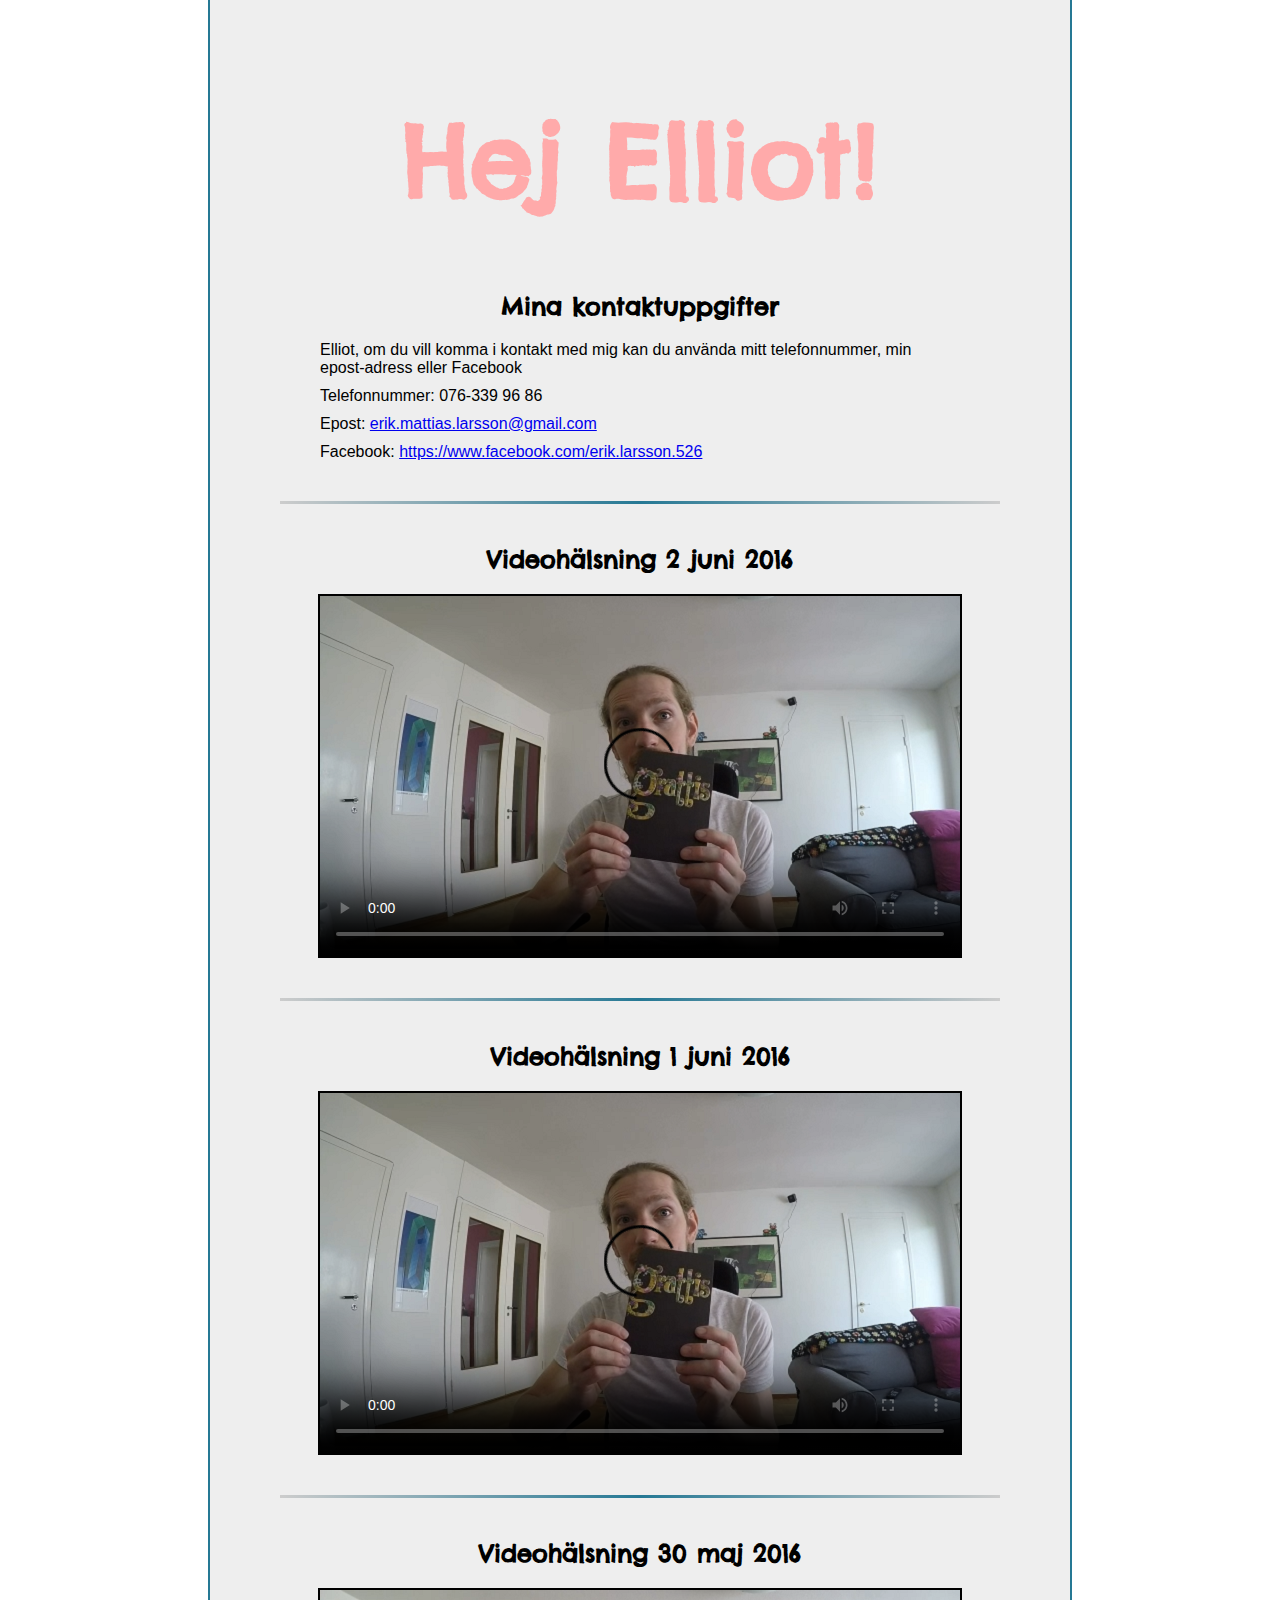
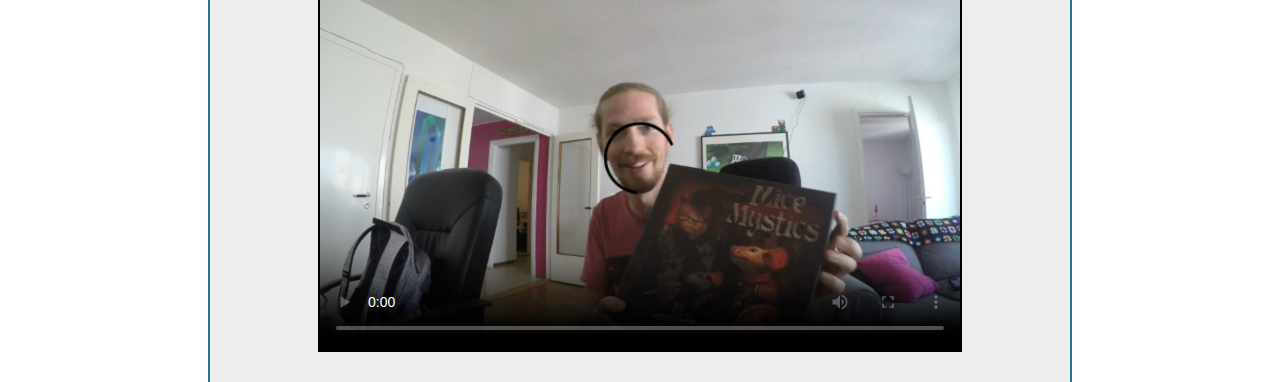
==== elliot/index.html @ 37bf5b06 "Initial commit" ====
<!DOCTYPE html PUBLIC"-//W3C//DTD XHTML 1.0 Strict//EN"
"http://www.w3.org/TR/xhtml1/DTD/xhtml1-strict.dtd">
<html>
<head>
<meta charset="utf-8">
<title>Elliot</title>
<link href="http://fonts.googleapis.com/css?family=Chelsea+Market" rel="stylesheet" type="text/css">
<link rel="stylesheet" type="text/css" href="../kids.css">
<style>
h1 {
    color: #faa;
}
hr {
    background: #257894;
    background-image: linear-gradient(to right, #ccc, #257894, #ccc);
}
.container {
    border-left: 2px solid #257894;
    border-right: 2px solid #257894;
}
@media (max-width: 930px) {
    .container {
        border-left: 0px;
        border-right: 0px;
    }
}
</style>
</head>
<body>
<div class="container">
    <h1>Hej Elliot!</h1>
    <h2>Mina kontaktuppgifter</h2>
    <p>Elliot, om du vill komma i kontakt med mig kan du använda mitt telefonnummer, min epost-adress eller Facebook</p>
    <p>Telefonnummer: 076-339 96 86</p>
    <p>Epost: <a href="mailto: erik.mattias.larsson@gmail.com">erik.mattias.larsson@gmail.com</a></p>
    <p>Facebook: <a href="https://www.facebook.com/erik.larsson.526">https://www.facebook.com/erik.larsson.526</a></p>
    <hr>
    <h2>Videohälsning 2 juni 2016</h2>
    <video class="video" poster="thumb_2.png" controls autoplay>
      <source src="../barn/2016-06-02_forberedelse_klatterresa.mp4" type="video/mp4">
      Elliot, du behöver använda en webläsare som stödjer video!
    </video>
    <hr>
    <h2>Videohälsning 1 juni 2016</h2>
    <video class="video" poster="thumb_2.png" controls>
      <source src="2016-06-01-elliot-kort.mp4" type="video/mp4">
      Elliot, du behöver använda en webläsare som stödjer video!
    </video>
    <hr>
    <h2>Videohälsning 30 maj 2016</h2>
    <video class="video" poster="thumb_1.png" controls>
      <source src="2016-05-30_elliot_fodelsedag.mp4" type="video/mp4">
      Elliot, du behöver använda en webläsare som stödjer video!
</video>
</div>
</body>
</html>
---- kids.css ----
body {
    background-color: #FFFFFF;
    margin: 0px;
    padding: 0px;
}
hr {
    width: 90%;
    padding: 0px;
    margin: 40px;
    border: 0;
    height: 3px;
}
p {
    width: 80%;
    margin: 10px auto;
    font-family: 'Arial', cursive;
}
h1 {
    font-family: 'Chelsea Market', cursive;
    color: #DE5757;
    font-size: 100px;
    text-align: center;
}
h2 {
    font-family: 'Chelsea Market', cursive;
    color: #000000;
    text-align: center;
}
.container {
    width: 800px;
    background-color: #EEEEEE;
    padding: 30px;
    margin: 0 auto 0 auto;
}
.video {
    width: 640px;
    height: 360px;
    border: 2px solid black;
    padding: 0px;
    margin: 0 auto;
    background-color: #CCCCCC;
    display: block;
}
@media (max-width: 930px) {
    hr {
        margin: 40px 0px 40px 0px;
    }
    .container {
        width: 100%;
        padding: 20px 30px 20px 30px;
        margin: 0px;
        box-sizing: border-box;
    }
    .video {
        width: 70%;
        height: auto;
    }
}
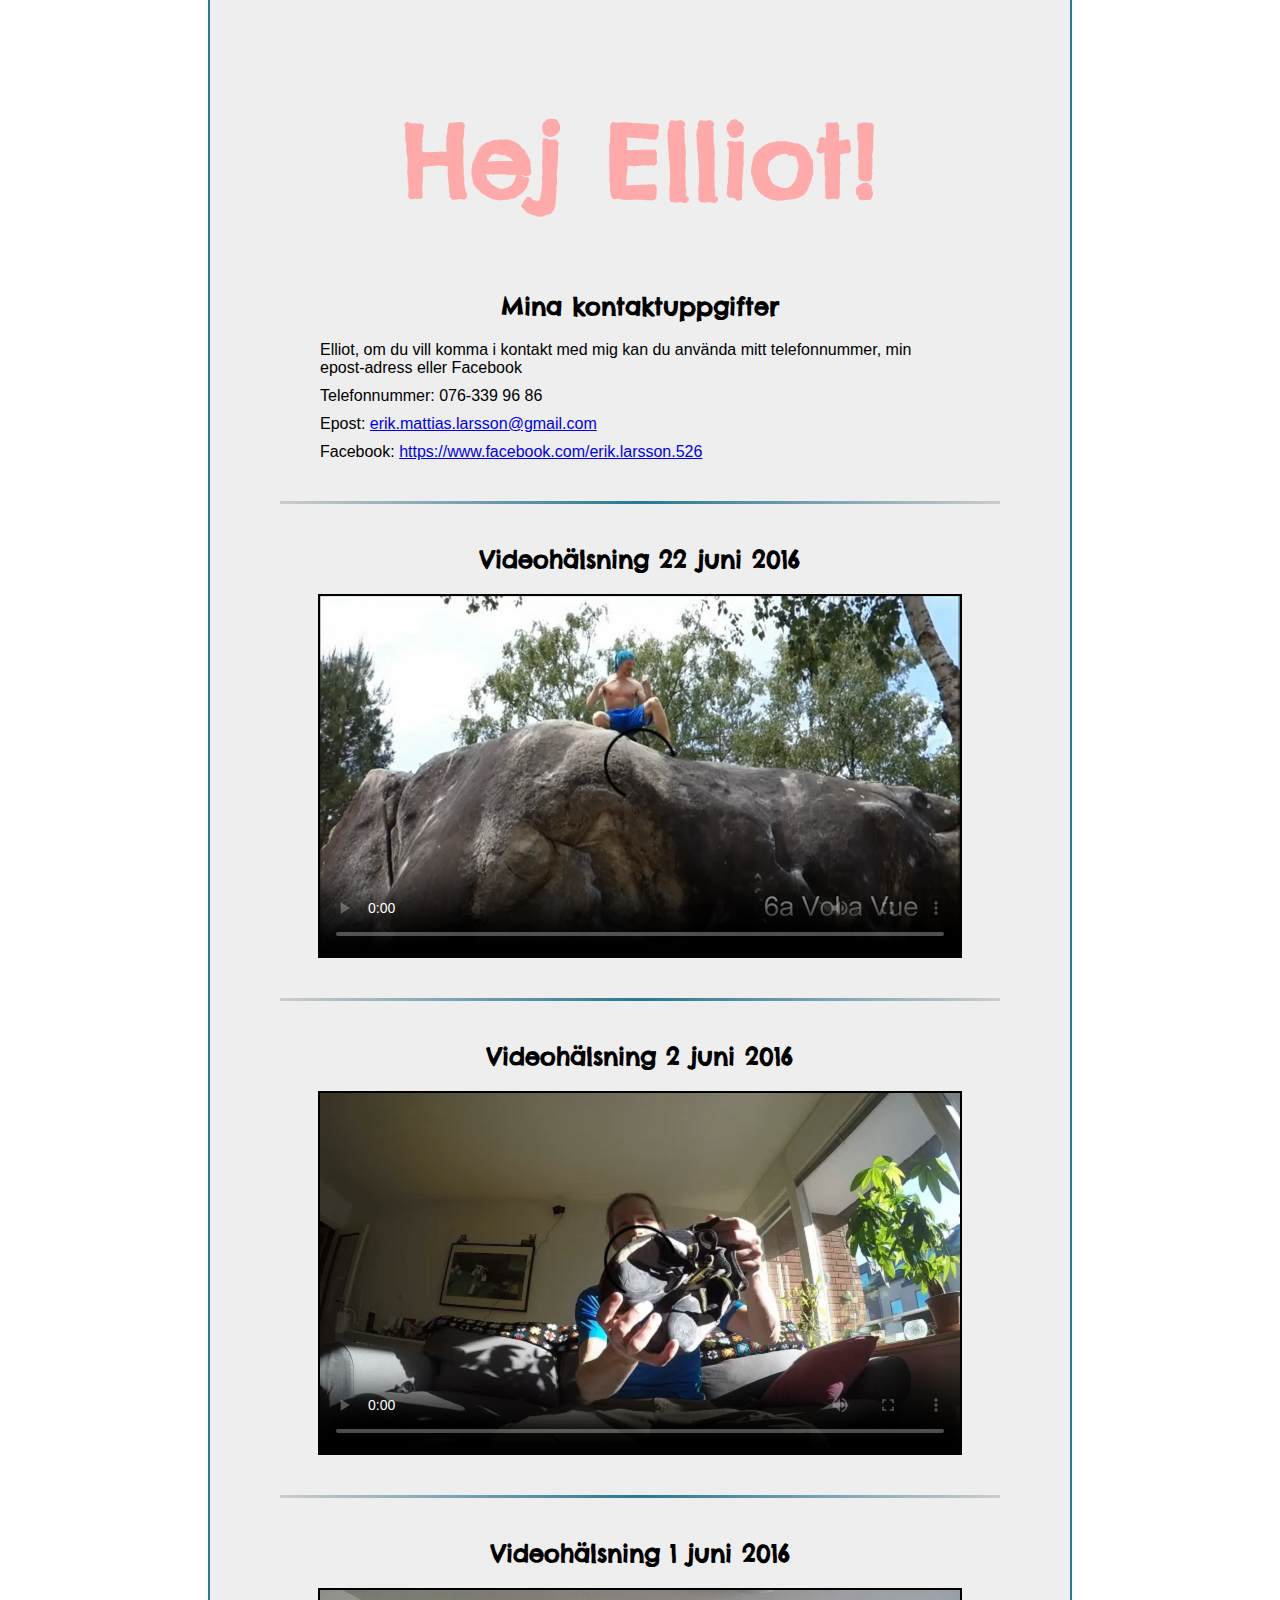
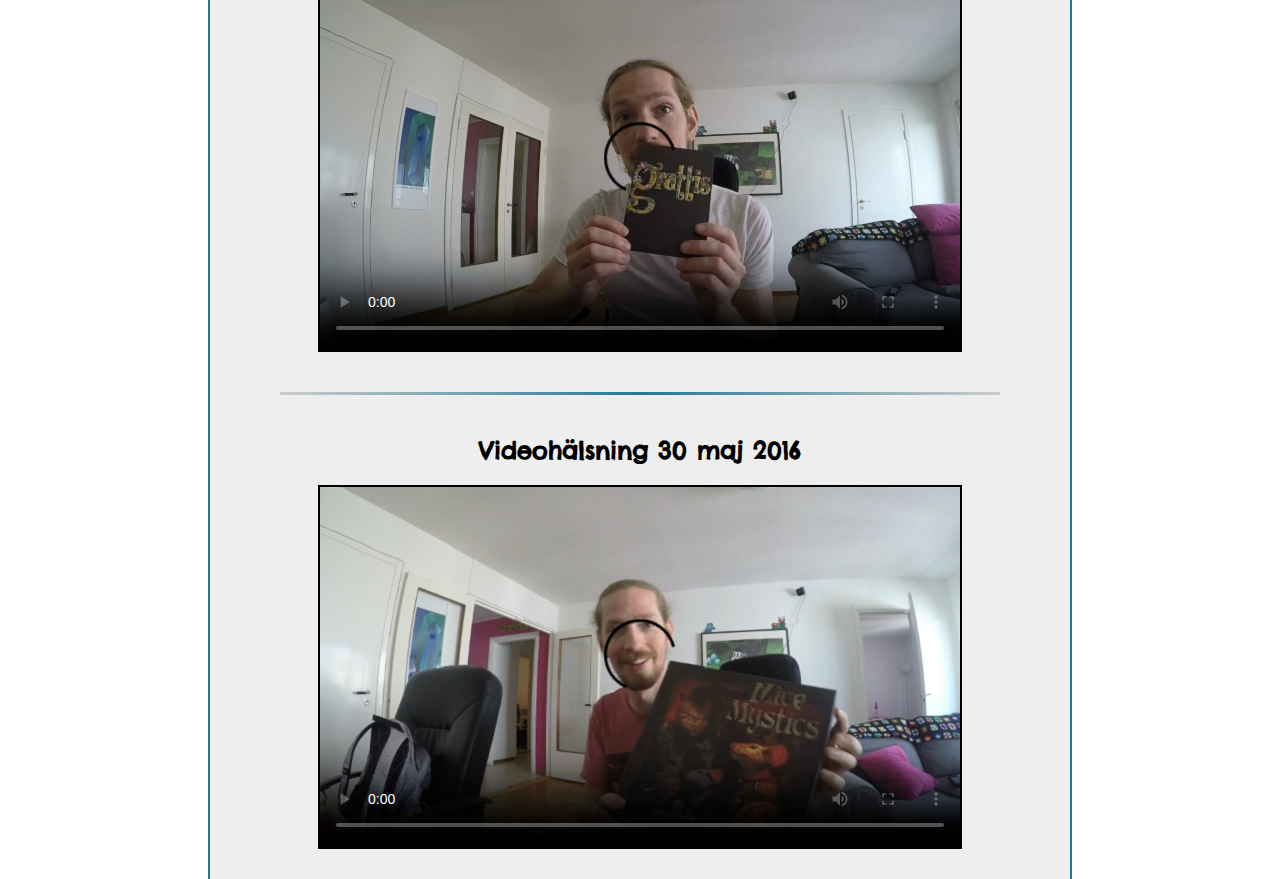
==== commit a40cee6c: "Climbing trip" ====
--- a/elliot/index.html
+++ b/elliot/index.html
@@ -35,8 +35,14 @@
     <p>Epost: <a href="mailto: erik.mattias.larsson@gmail.com">erik.mattias.larsson@gmail.com</a></p>
     <p>Facebook: <a href="https://www.facebook.com/erik.larsson.526">https://www.facebook.com/erik.larsson.526</a></p>
     <hr>
+    <h2>Videohälsning 22 juni 2016</h2>
+    <video class="video" poster="thumb_4.png" controls autoplay>
+      <source src="2016-06-22_elliot_klatterresa.mp4" type="video/mp4">
+      Elliot, du behöver använda en webläsare som stödjer video!
+    </video>
+    <hr>
     <h2>Videohälsning 2 juni 2016</h2>
-    <video class="video" poster="thumb_2.png" controls autoplay>
+    <video class="video" poster="thumb_3.png" controls>
       <source src="../barn/2016-06-02_forberedelse_klatterresa.mp4" type="video/mp4">
       Elliot, du behöver använda en webläsare som stödjer video!
     </video>
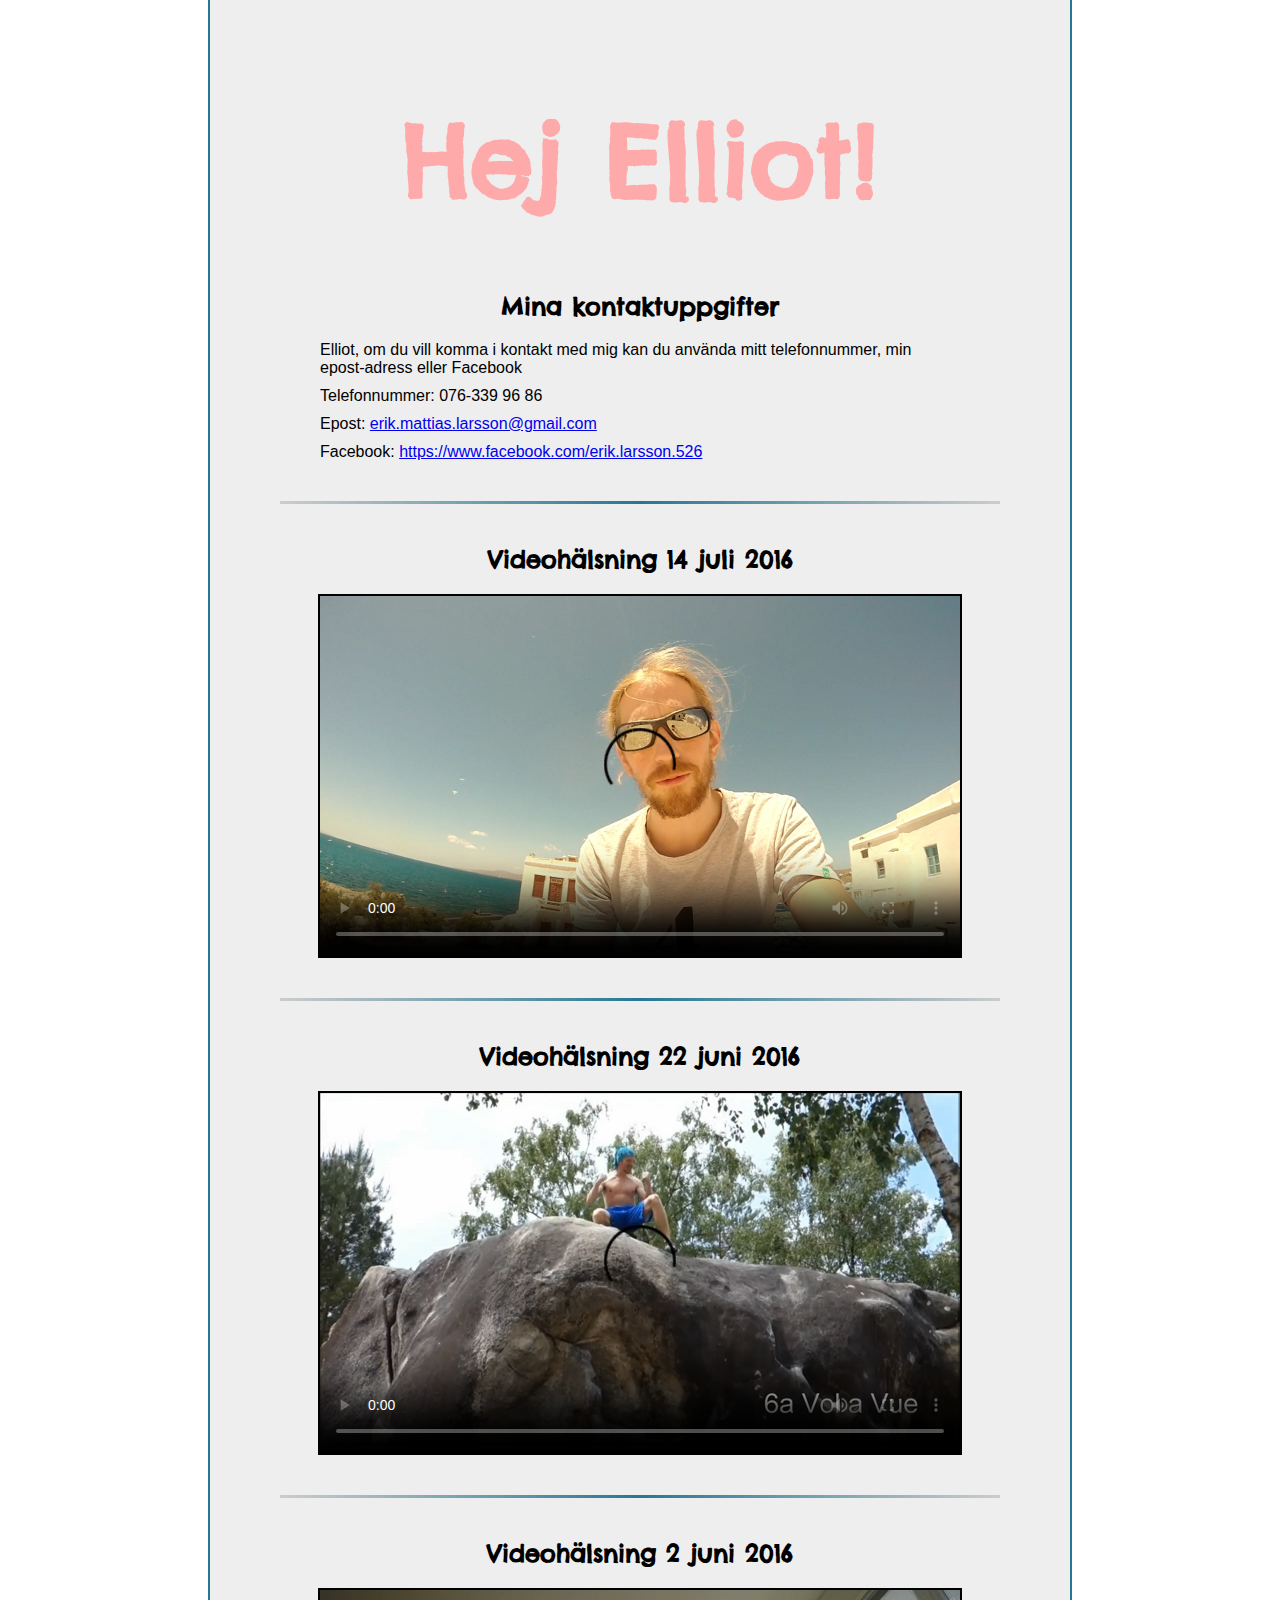
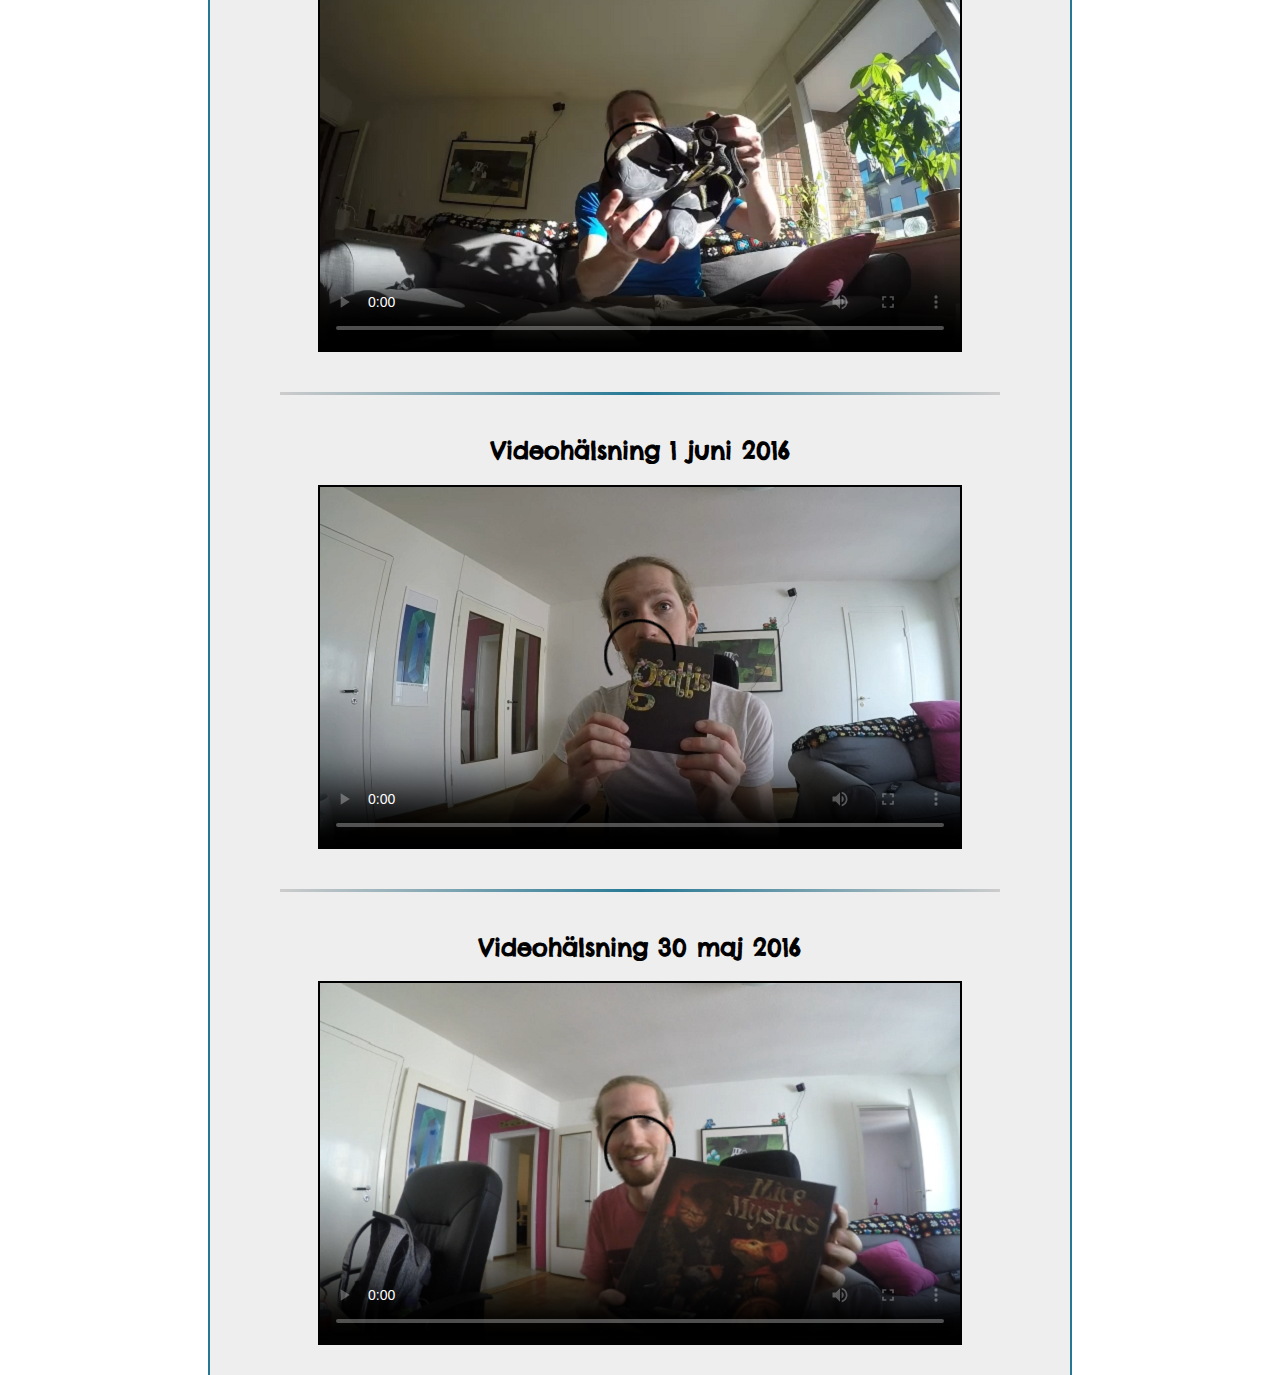
==== commit bdcc7b0f: "Grekland trip" ====
--- a/elliot/index.html
+++ b/elliot/index.html
@@ -35,8 +35,14 @@
     <p>Epost: <a href="mailto: erik.mattias.larsson@gmail.com">erik.mattias.larsson@gmail.com</a></p>
     <p>Facebook: <a href="https://www.facebook.com/erik.larsson.526">https://www.facebook.com/erik.larsson.526</a></p>
     <hr>
+    <h2>Videohälsning 14 juli 2016</h2>
+    <video class="video" poster="thumb_5.png" controls autoplay>
+      <source src="../barn/2016-07-14-grekland_kids.mp4" type="video/mp4">
+      Elliot, du behöver använda en webläsare som stödjer video!
+    </video>
+    <hr>
     <h2>Videohälsning 22 juni 2016</h2>
-    <video class="video" poster="thumb_4.png" controls autoplay>
+    <video class="video" poster="thumb_4.png" controls>
       <source src="2016-06-22_elliot_klatterresa.mp4" type="video/mp4">
       Elliot, du behöver använda en webläsare som stödjer video!
     </video>
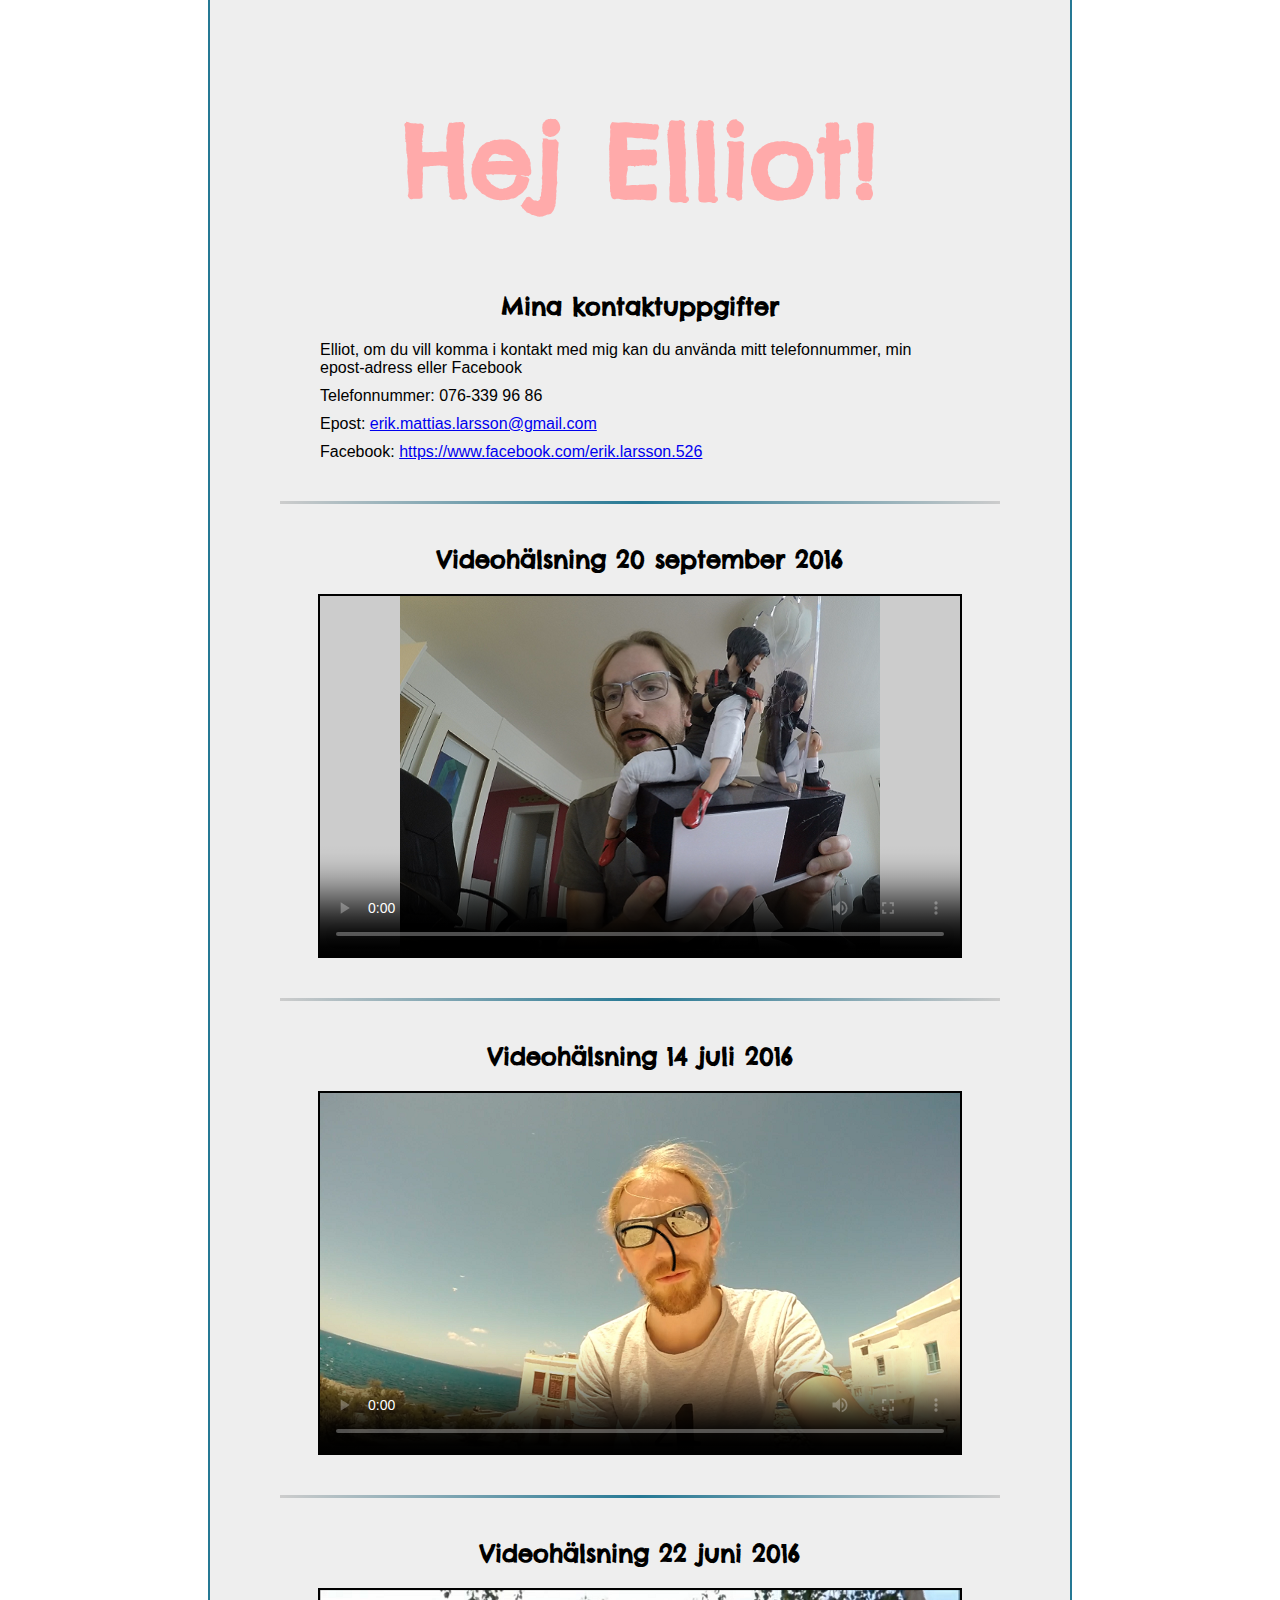
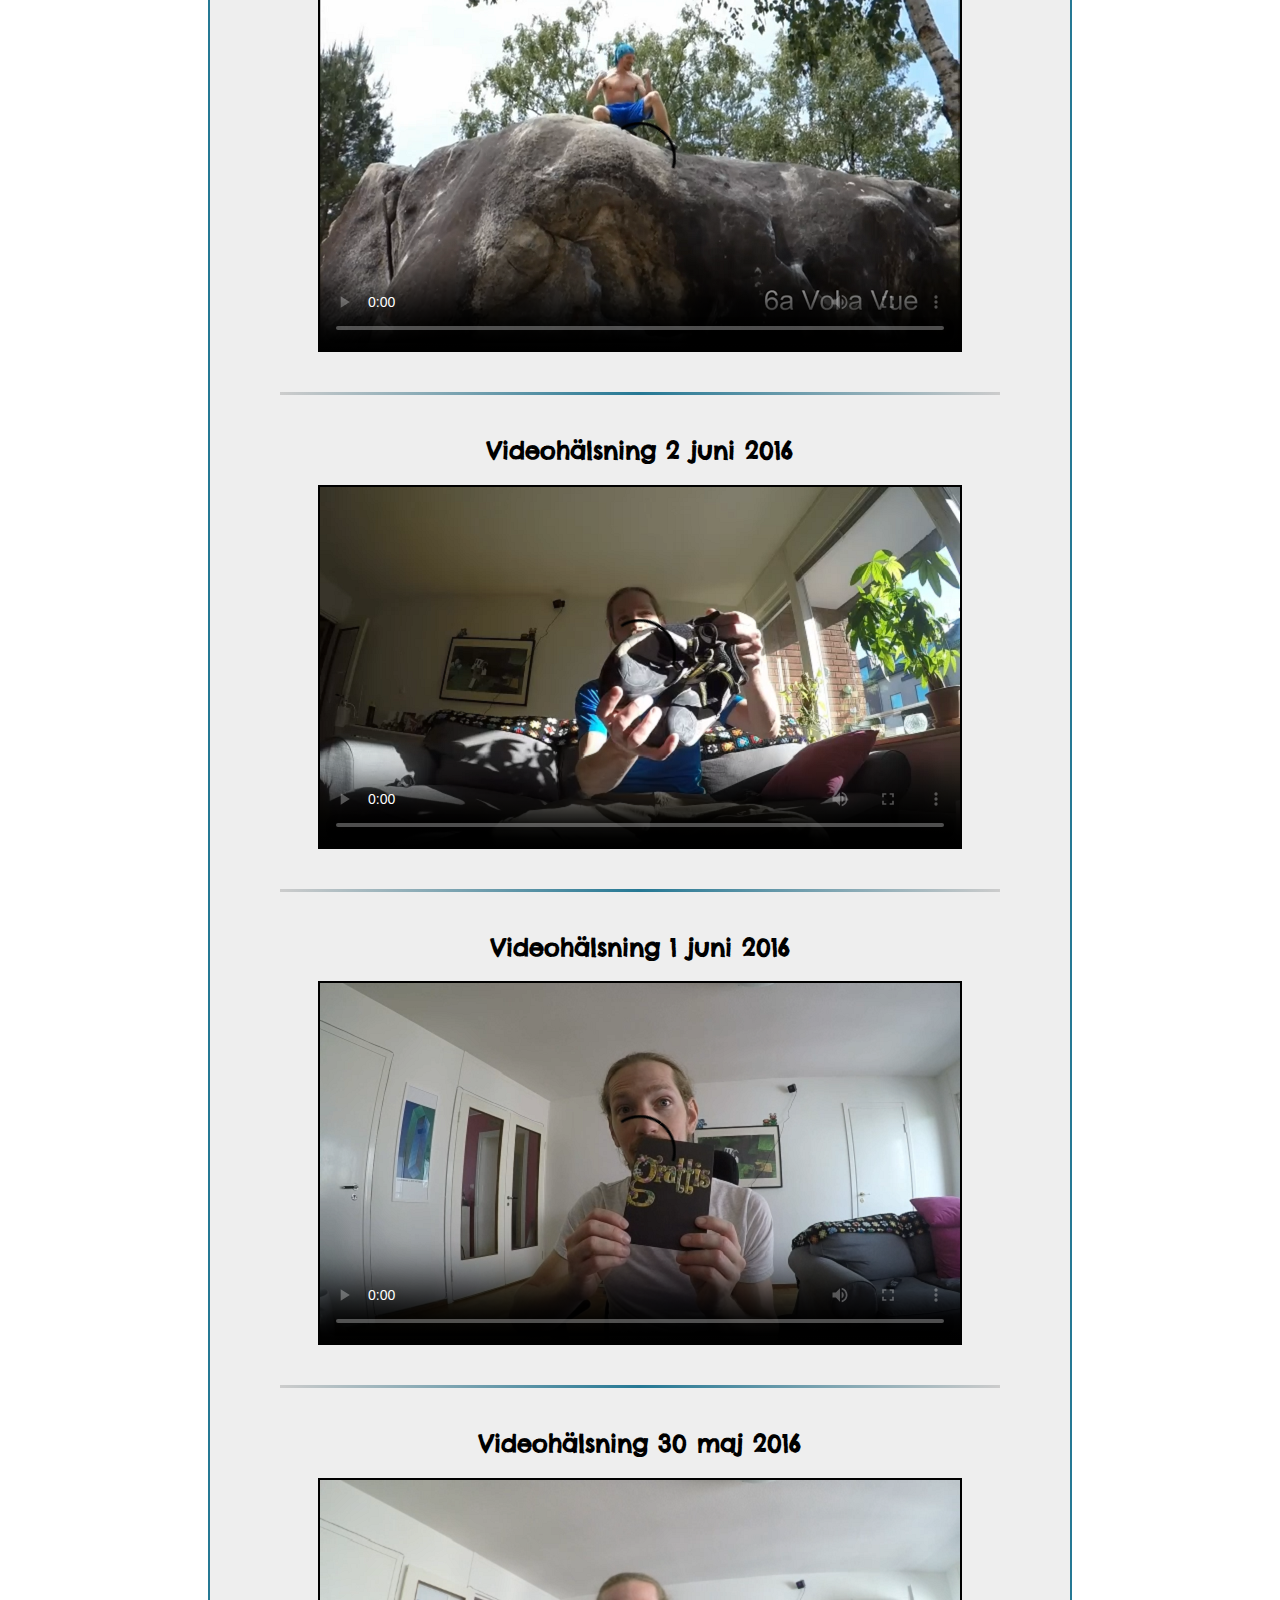
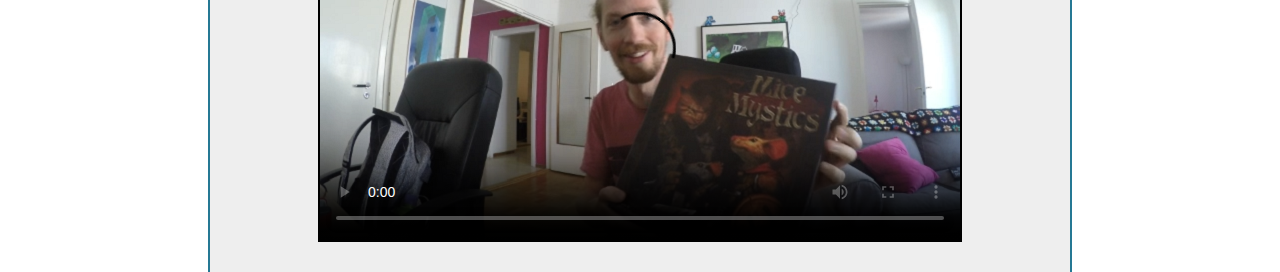
==== commit 7e2341a0: "Mirrors edge" ====
--- a/elliot/index.html
+++ b/elliot/index.html
@@ -35,8 +35,14 @@
     <p>Epost: <a href="mailto: erik.mattias.larsson@gmail.com">erik.mattias.larsson@gmail.com</a></p>
     <p>Facebook: <a href="https://www.facebook.com/erik.larsson.526">https://www.facebook.com/erik.larsson.526</a></p>
     <hr>
+    <h2>Videohälsning 20 september 2016</h2>
+    <video class="video" poster="thumb_6.png" controls autoplay>
+      <source src="../barn/2016-09-20-mirrors_edge.mp4" type="video/mp4">
+      Elliot, du behöver använda en webläsare som stödjer video!
+    </video>
+    <hr>
     <h2>Videohälsning 14 juli 2016</h2>
-    <video class="video" poster="thumb_5.png" controls autoplay>
+    <video class="video" poster="thumb_5.png" controls>
       <source src="../barn/2016-07-14-grekland_kids.mp4" type="video/mp4">
       Elliot, du behöver använda en webläsare som stödjer video!
     </video>
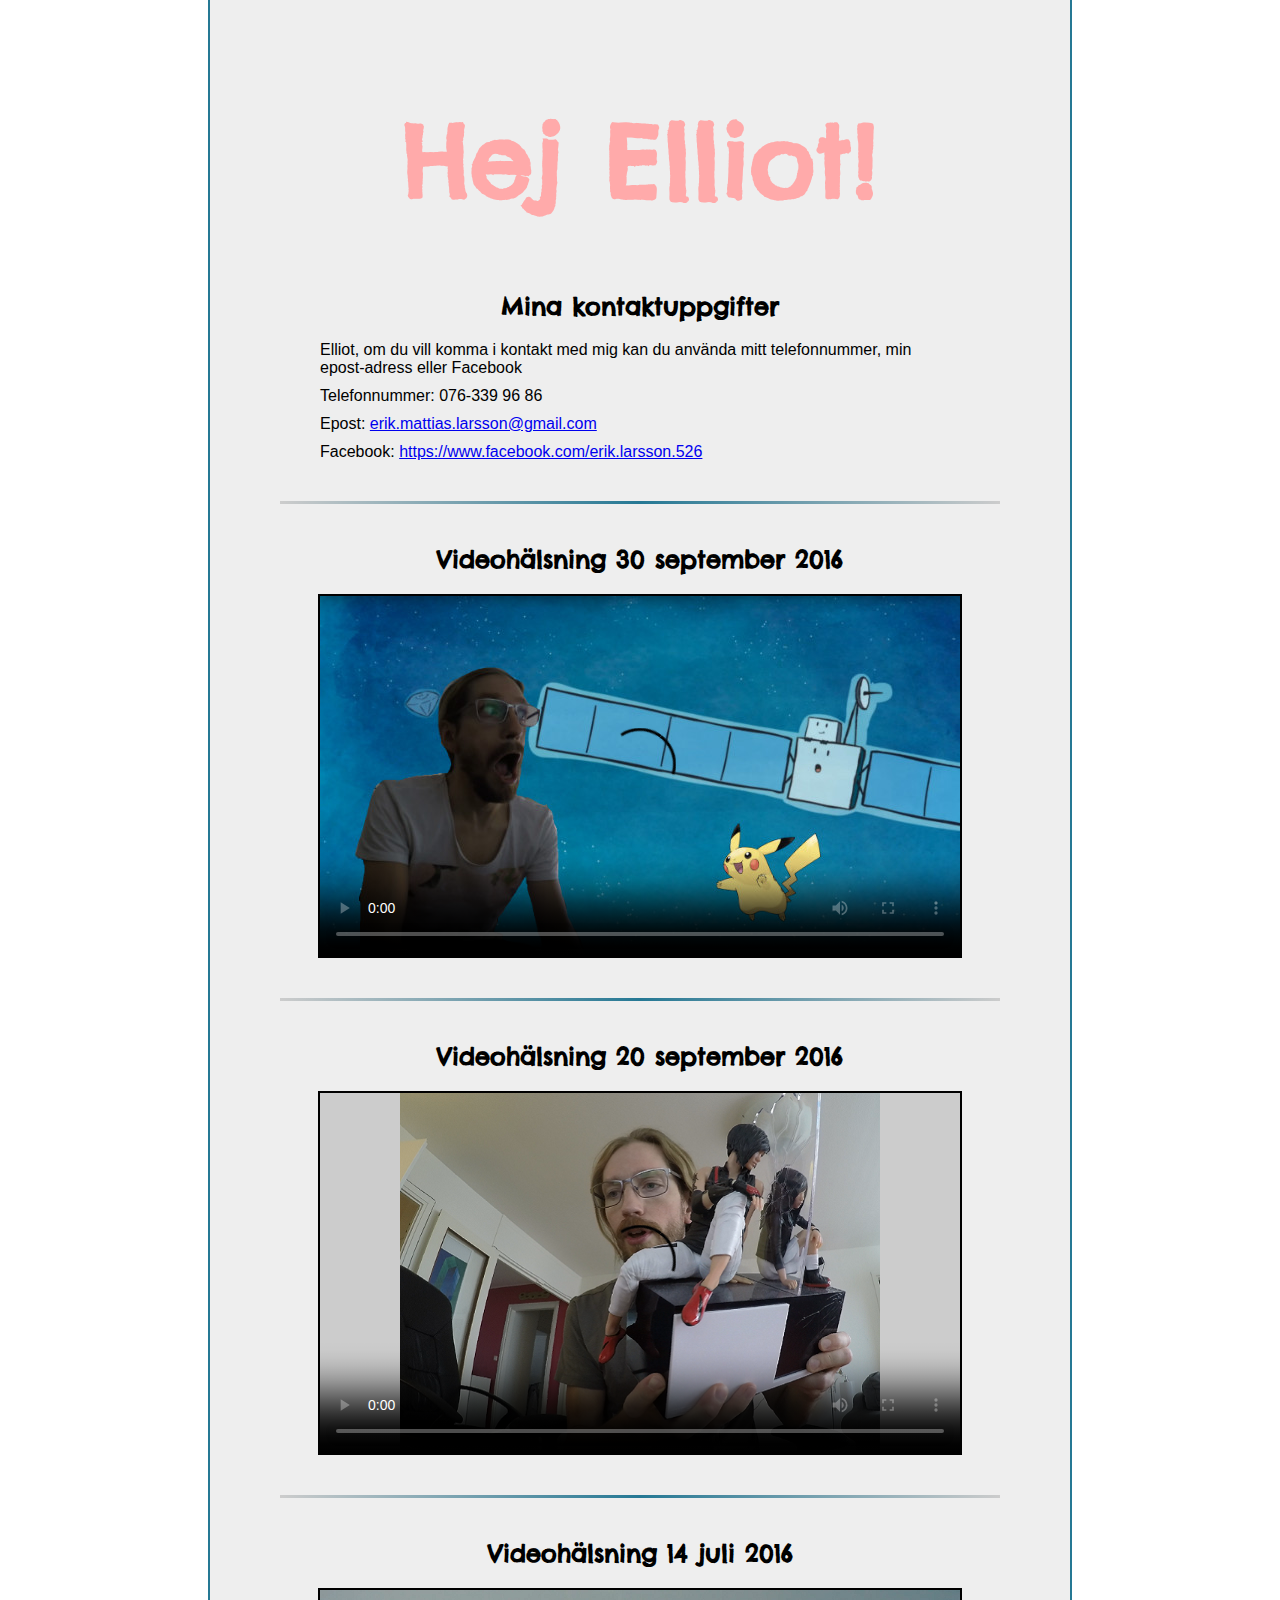
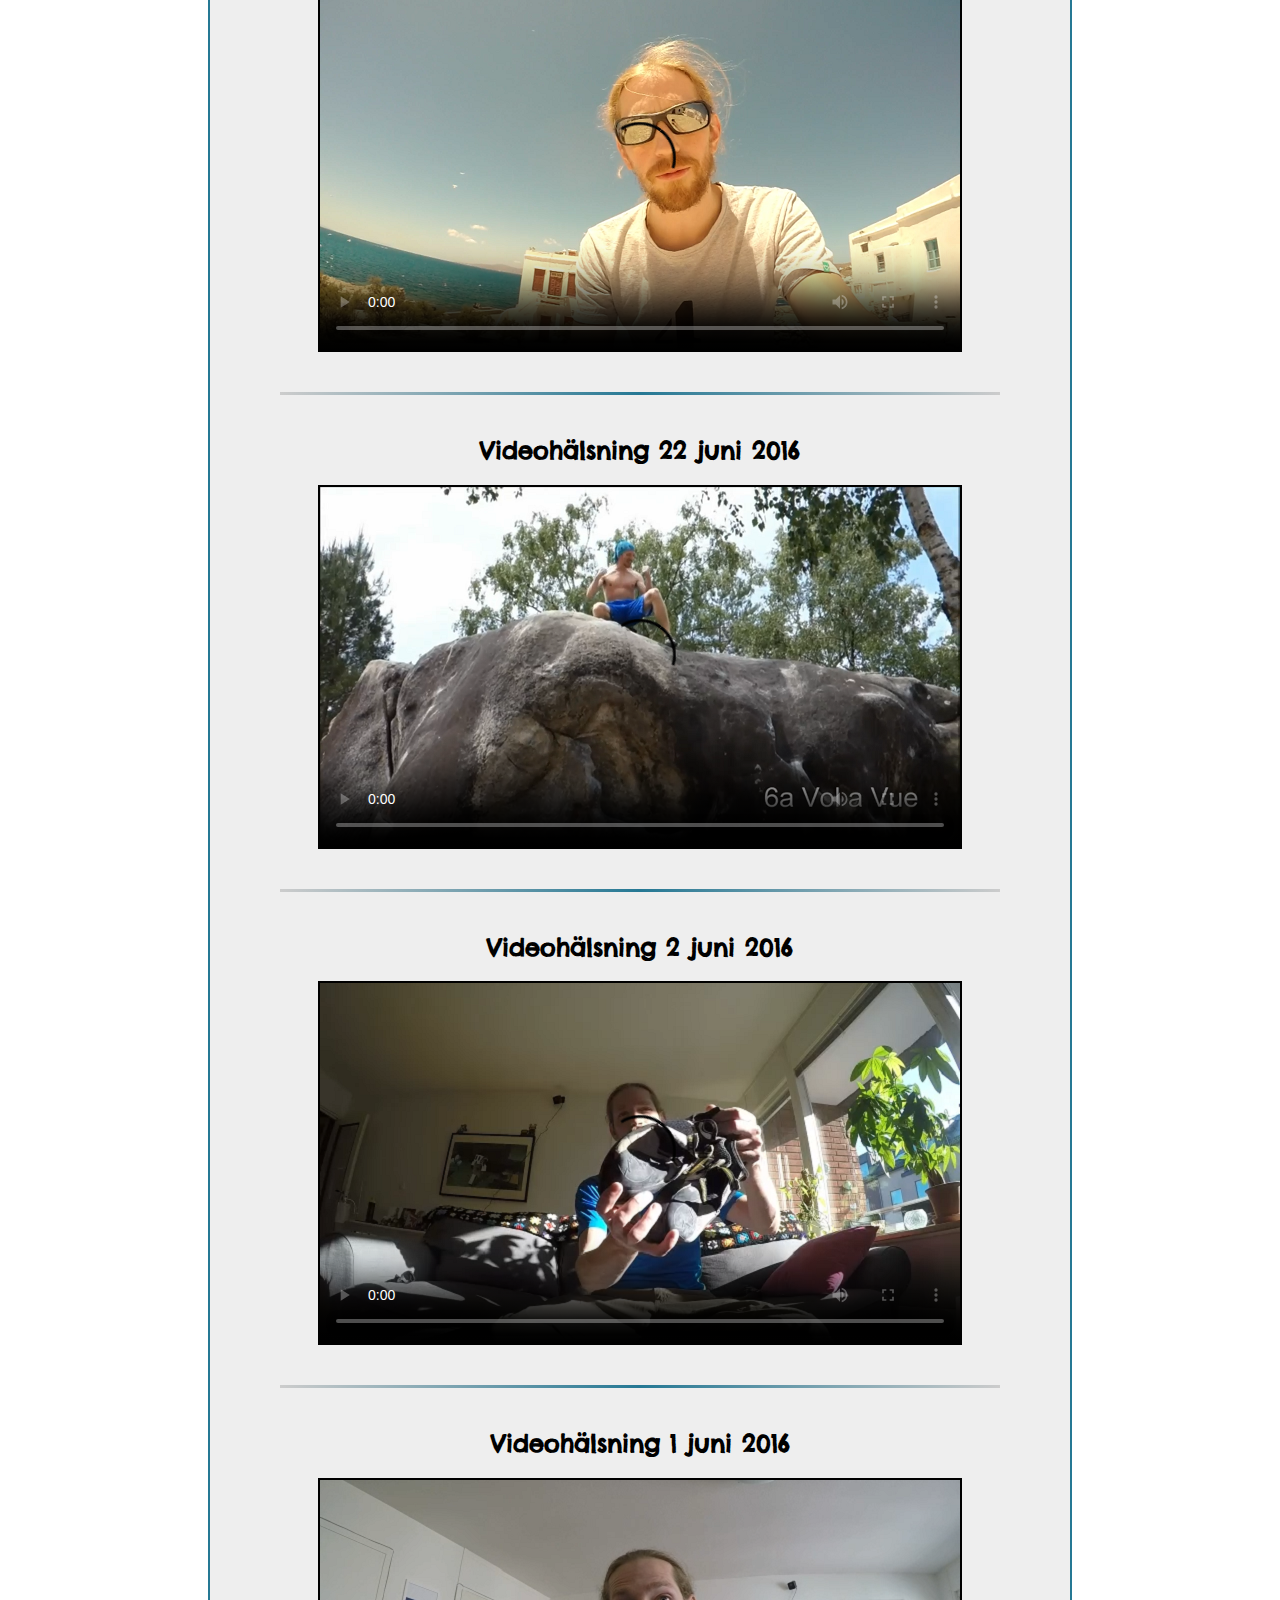
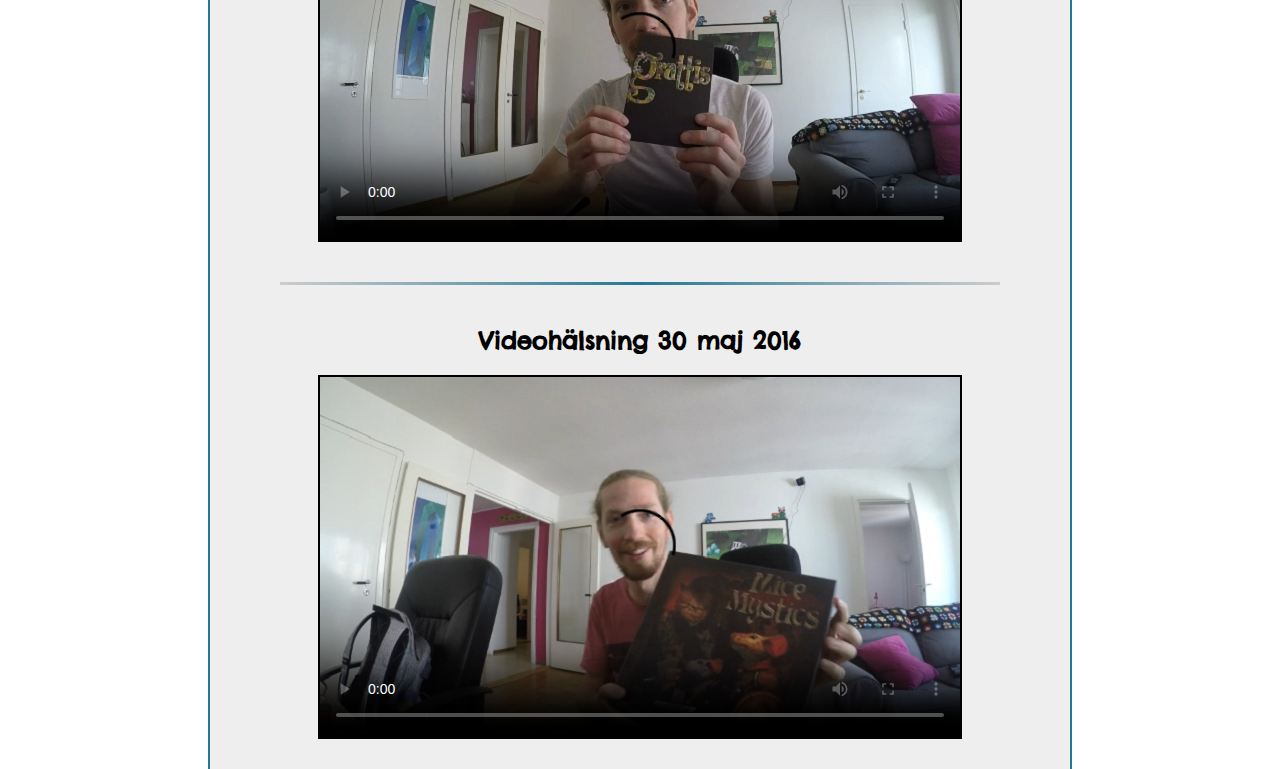
==== commit c7c33671: "Rosetta" ====
--- a/elliot/index.html
+++ b/elliot/index.html
@@ -35,8 +35,14 @@
     <p>Epost: <a href="mailto: erik.mattias.larsson@gmail.com">erik.mattias.larsson@gmail.com</a></p>
     <p>Facebook: <a href="https://www.facebook.com/erik.larsson.526">https://www.facebook.com/erik.larsson.526</a></p>
     <hr>
+    <h2>Videohälsning 30 september 2016</h2>
+    <video class="video" poster="thumb_7.jpg" controls autoplay>
+      <source src="../barn/2016-09-30-rosetta.mp4" type="video/mp4">
+      Elliot, du behöver använda en webläsare som stödjer video!
+    </video>
+    <hr>
     <h2>Videohälsning 20 september 2016</h2>
-    <video class="video" poster="thumb_6.png" controls autoplay>
+    <video class="video" poster="thumb_6.png" controls>
       <source src="../barn/2016-09-20-mirrors_edge.mp4" type="video/mp4">
       Elliot, du behöver använda en webläsare som stödjer video!
     </video>
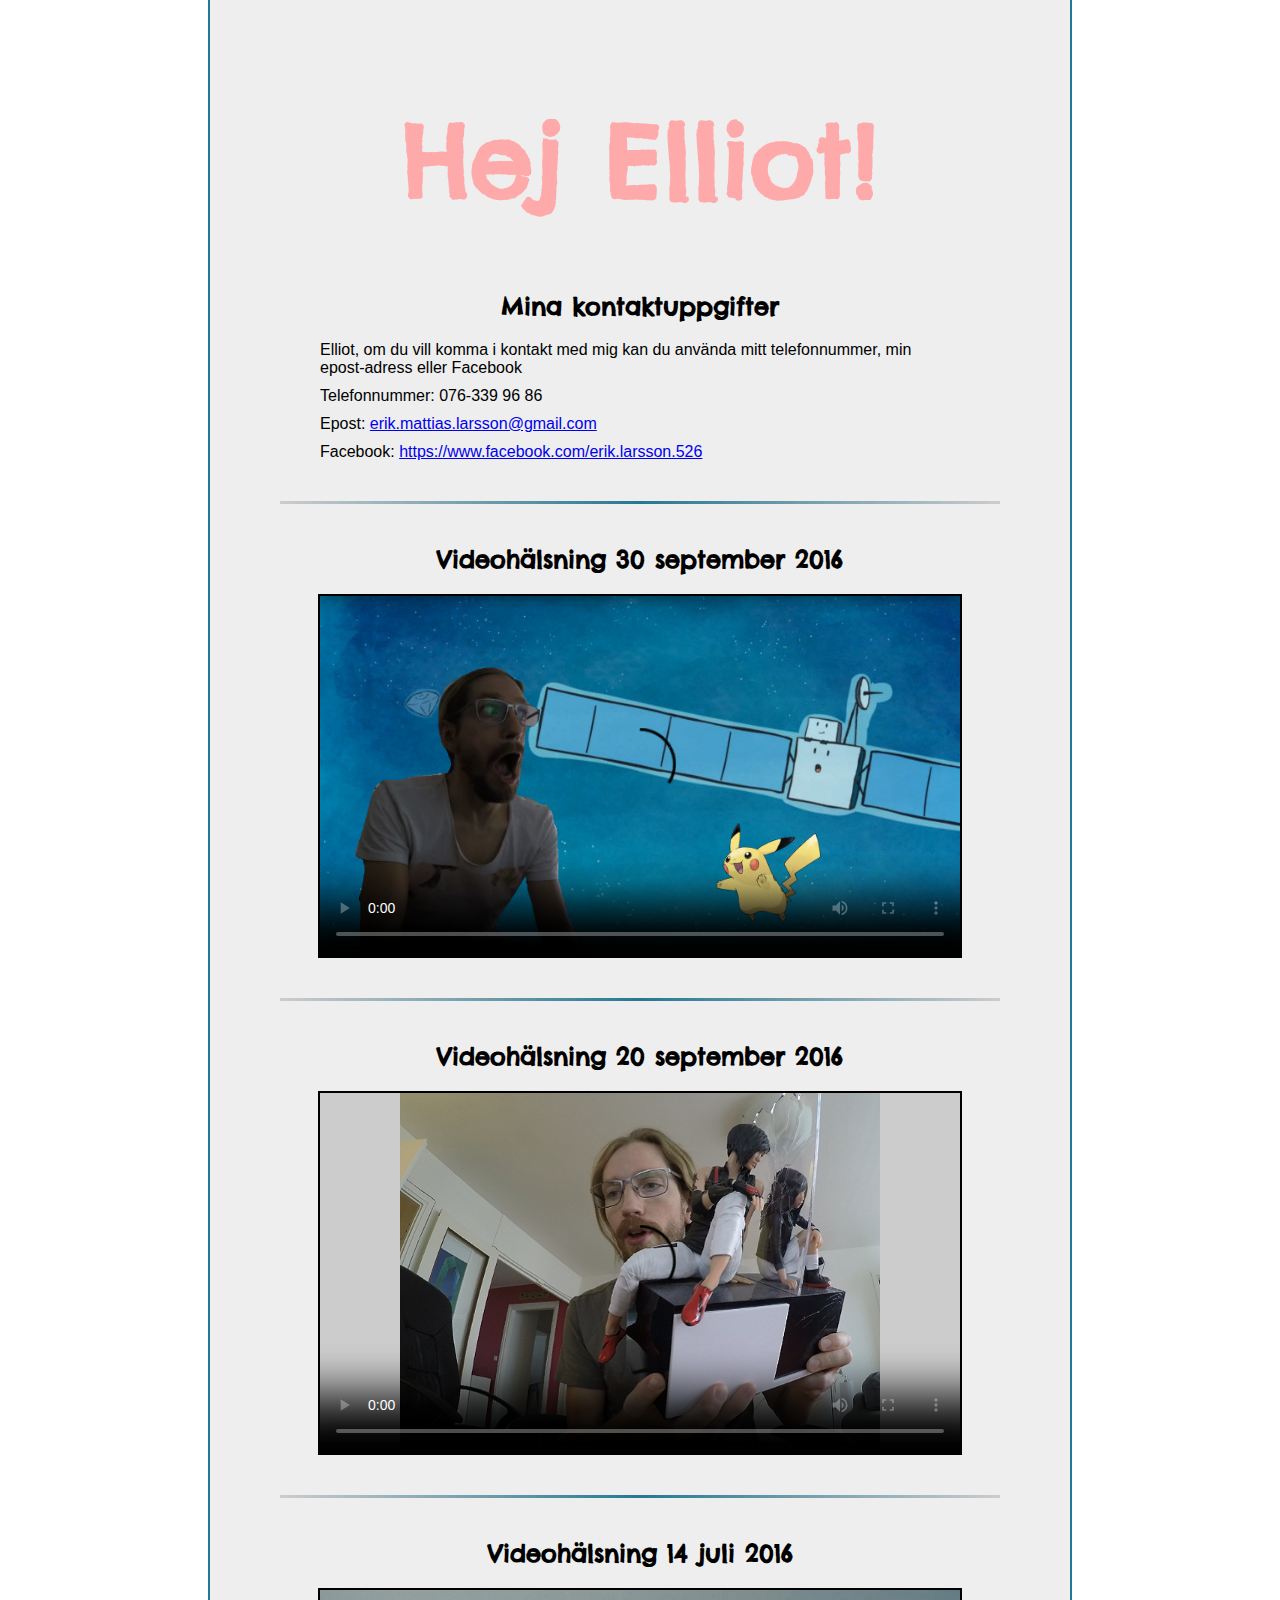
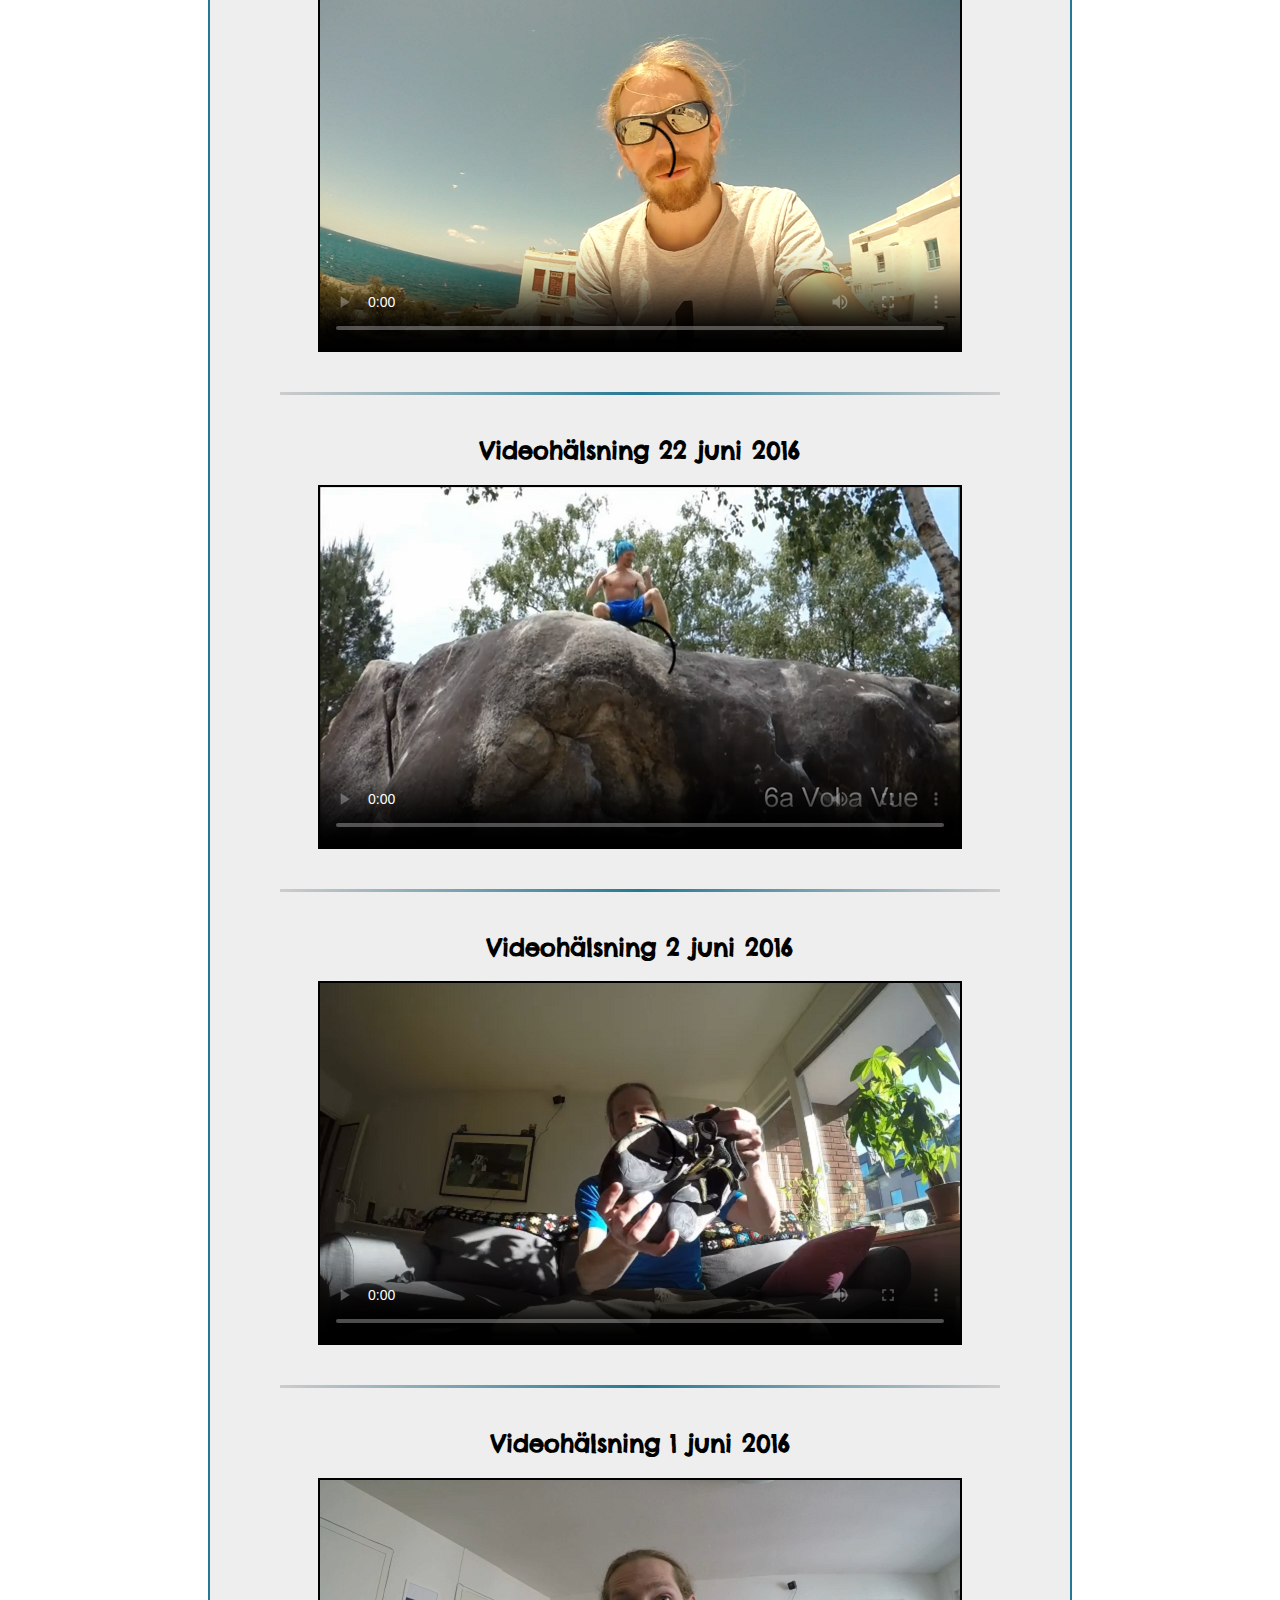
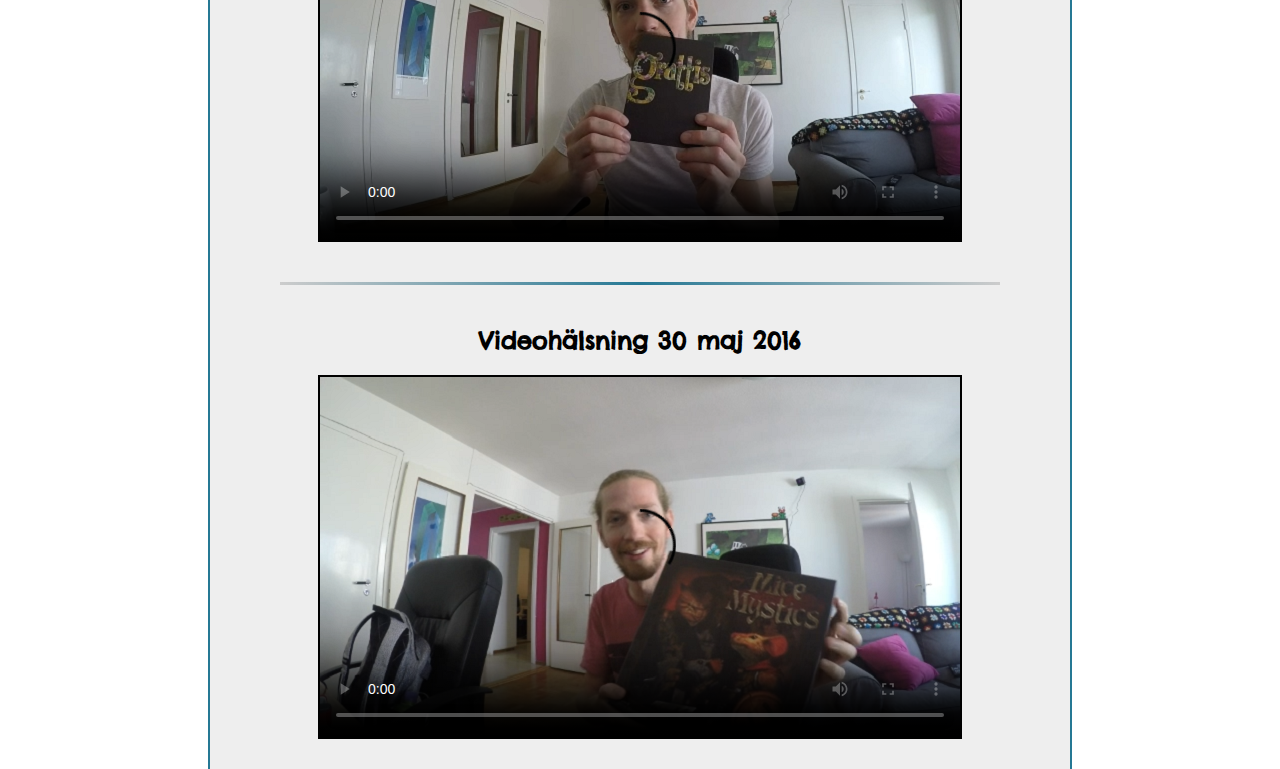
==== commit 5249fc25: "No autoplay" ====
--- a/elliot/index.html
+++ b/elliot/index.html
@@ -36,7 +36,7 @@
     <p>Facebook: <a href="https://www.facebook.com/erik.larsson.526">https://www.facebook.com/erik.larsson.526</a></p>
     <hr>
     <h2>Videohälsning 30 september 2016</h2>
-    <video class="video" poster="thumb_7.jpg" controls autoplay>
+    <video class="video" poster="thumb_7.jpg" controls>
       <source src="../barn/2016-09-30-rosetta.mp4" type="video/mp4">
       Elliot, du behöver använda en webläsare som stödjer video!
     </video>
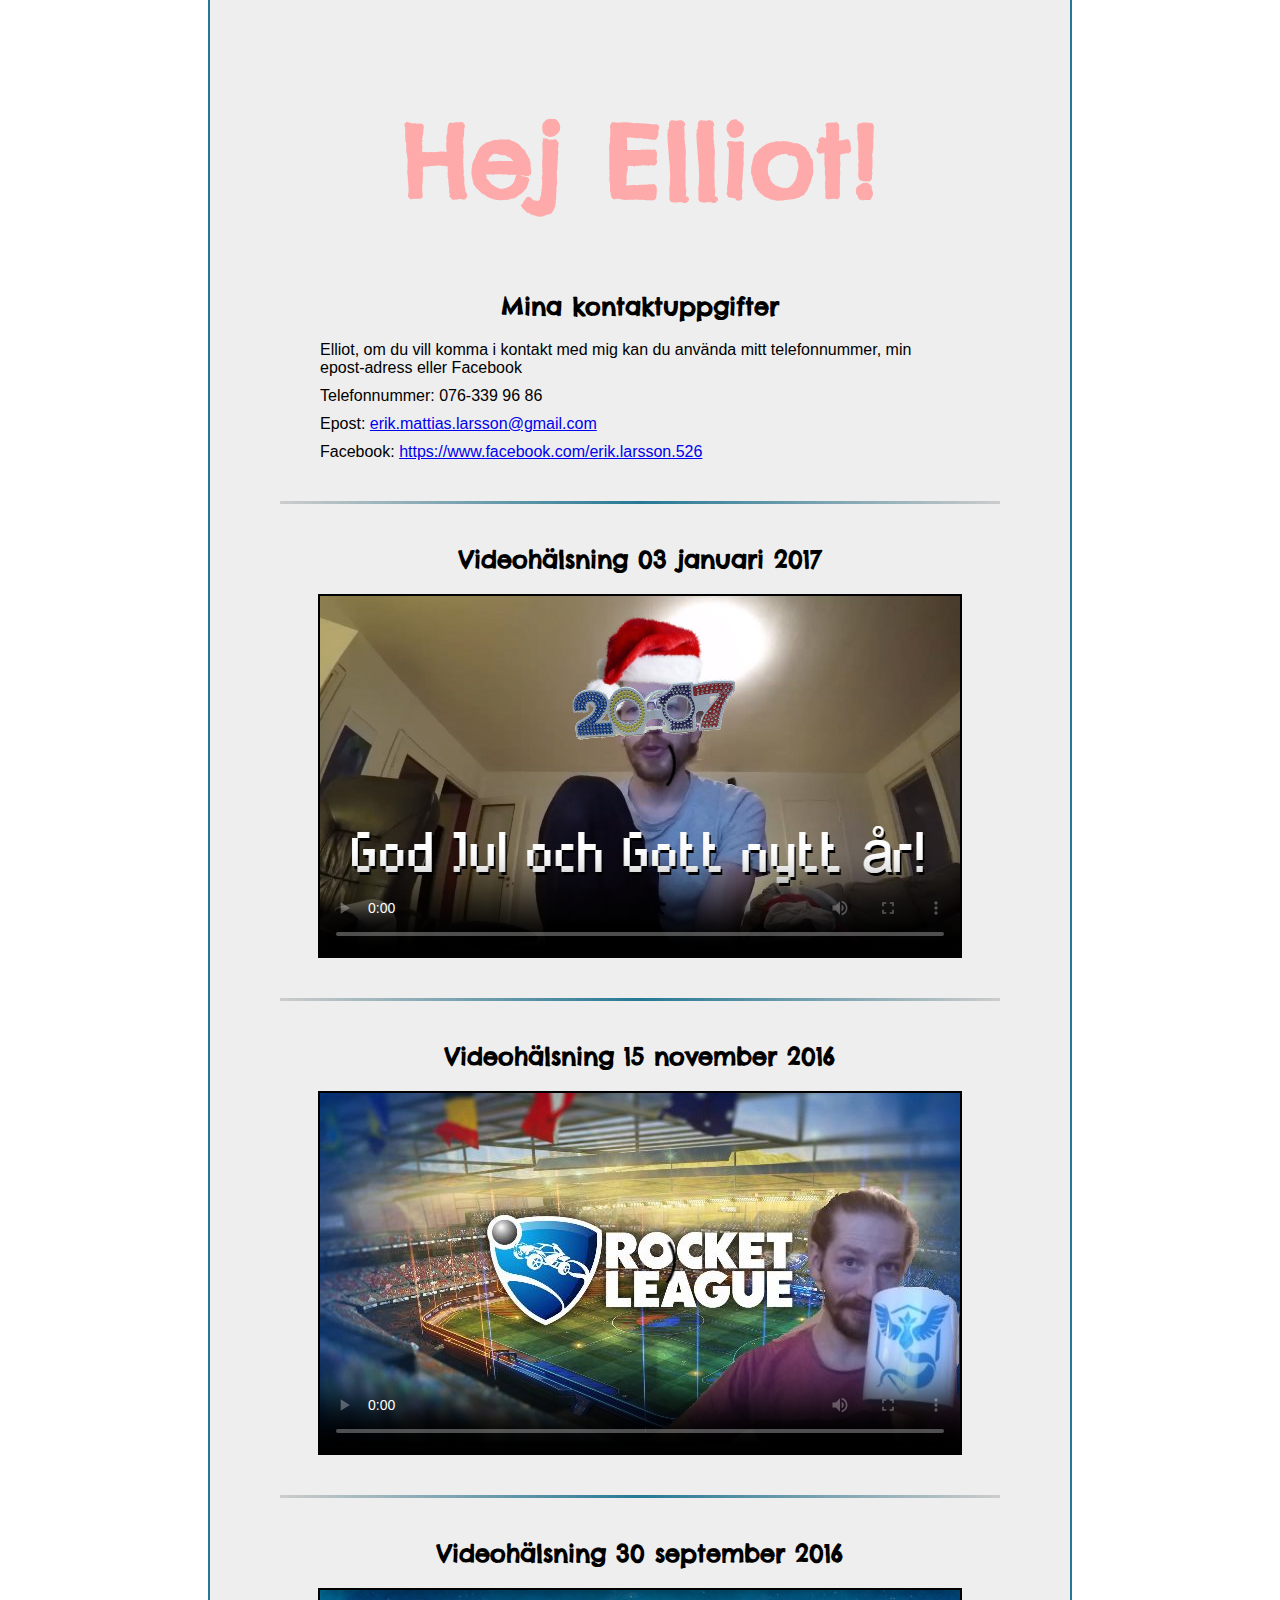
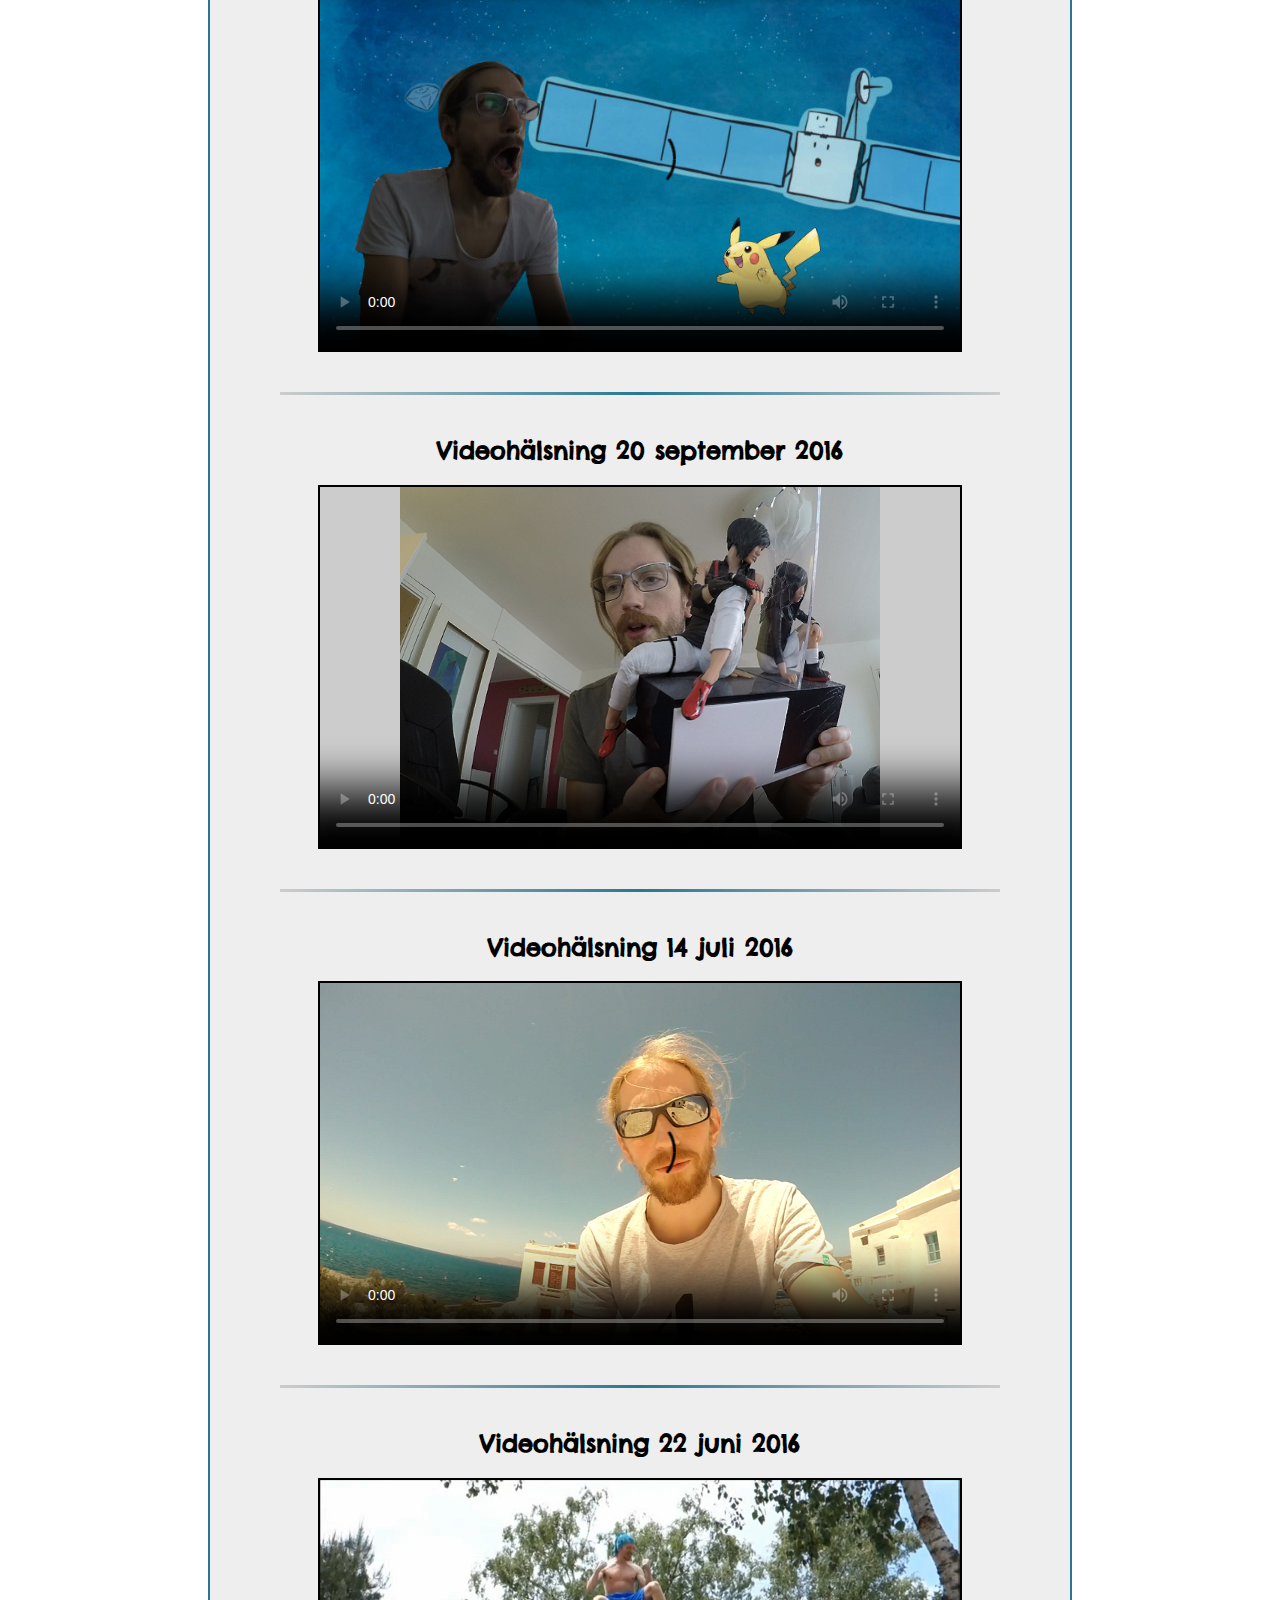
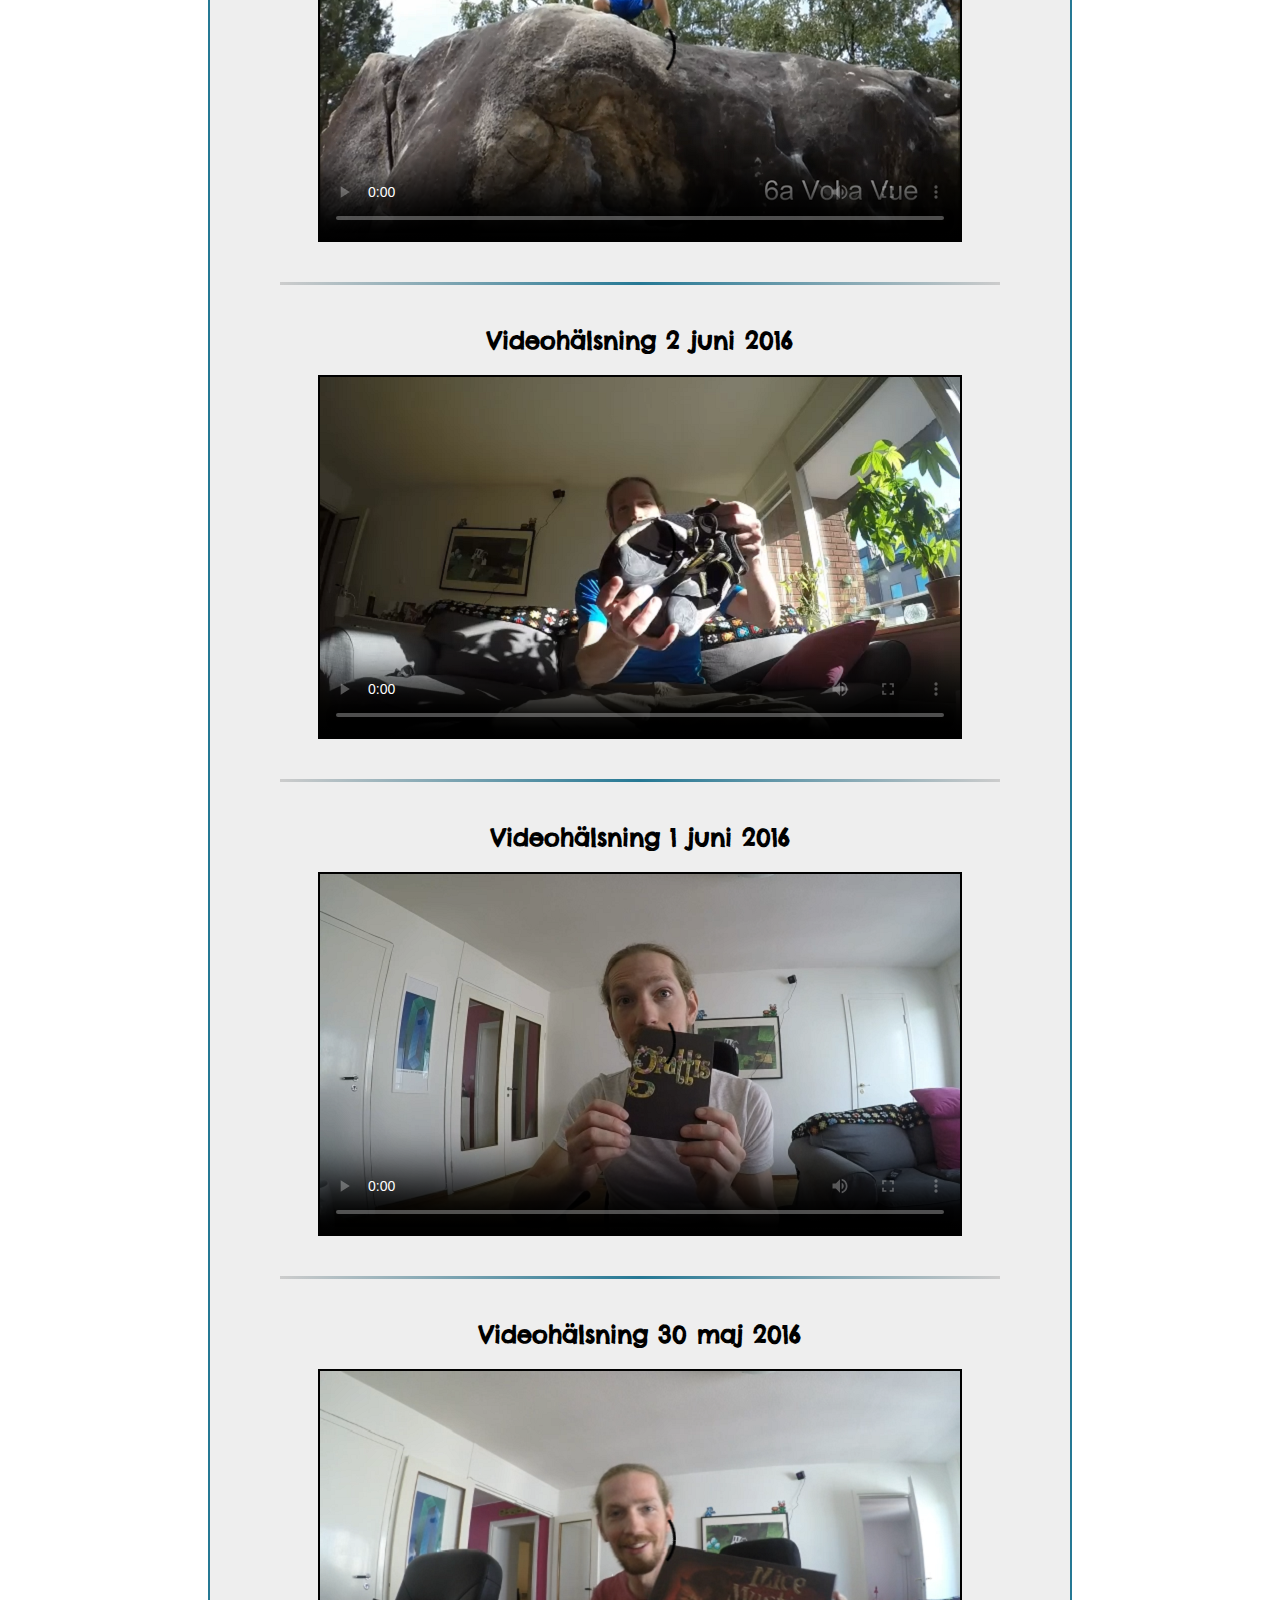
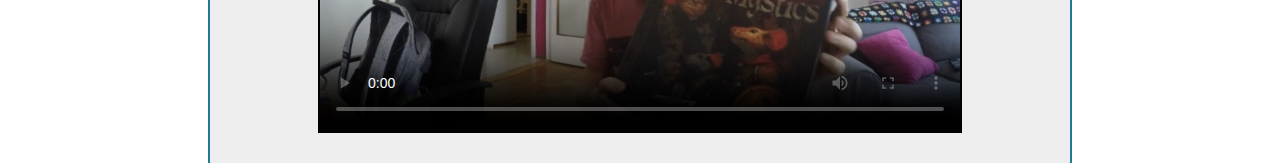
==== commit c9c93946: "Rocket och Amelie" ====
--- a/elliot/index.html
+++ b/elliot/index.html
@@ -34,6 +34,18 @@
     <p>Telefonnummer: 076-339 96 86</p>
     <p>Epost: <a href="mailto: erik.mattias.larsson@gmail.com">erik.mattias.larsson@gmail.com</a></p>
     <p>Facebook: <a href="https://www.facebook.com/erik.larsson.526">https://www.facebook.com/erik.larsson.526</a></p>
+    <hr>
+    <h2>Videohälsning 03 januari 2017</h2>
+    <video class="video" poster="thumb_9.jpg" controls>
+      <source src="../barn/2017-01-03-amelie.mov" type="video/mp4">
+      Elliot, du behöver använda en webläsare som stödjer video!
+    </video>
+    <hr>
+    <h2>Videohälsning 15 november 2016</h2>
+    <video class="video" poster="thumb_8.jpg" controls>
+      <source src="../barn/2016-11-15-rocket.mp4" type="video/mp4">
+      Elliot, du behöver använda en webläsare som stödjer video!
+    </video>
     <hr>
     <h2>Videohälsning 30 september 2016</h2>
     <video class="video" poster="thumb_7.jpg" controls>
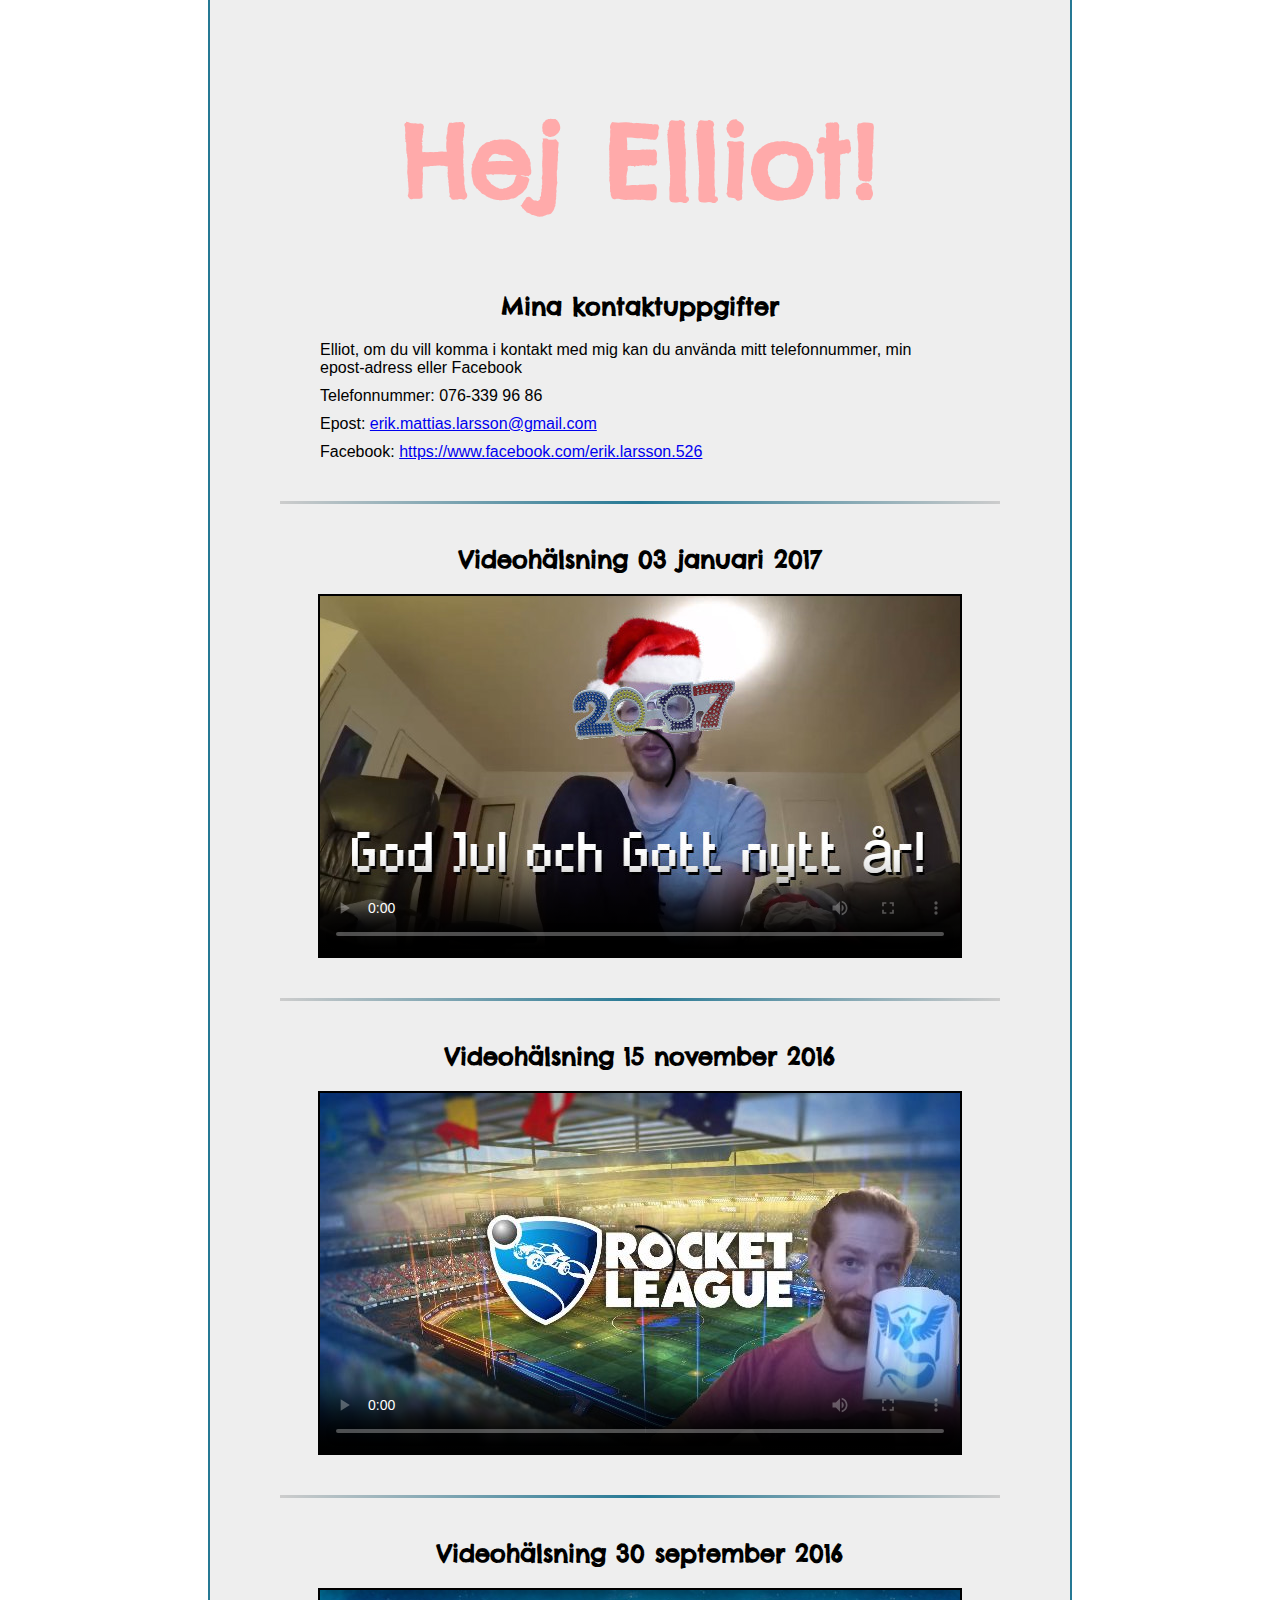
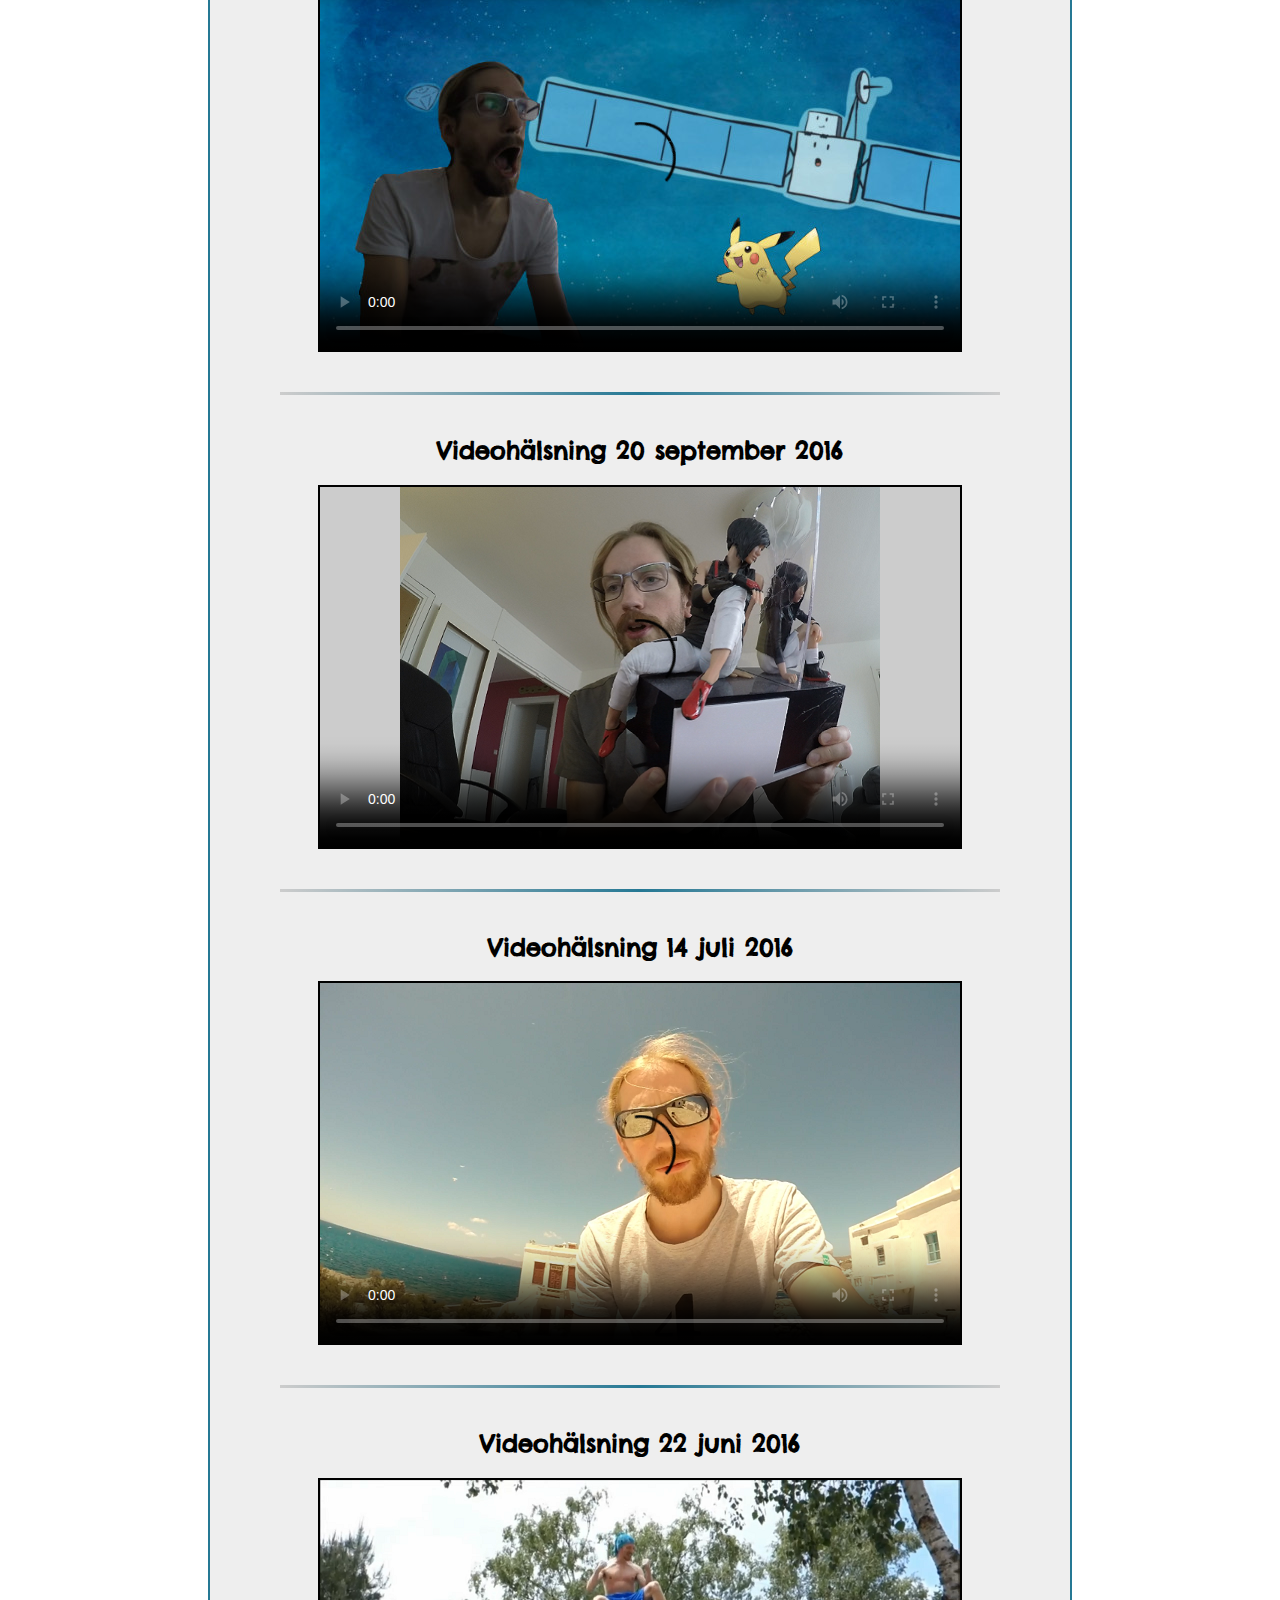
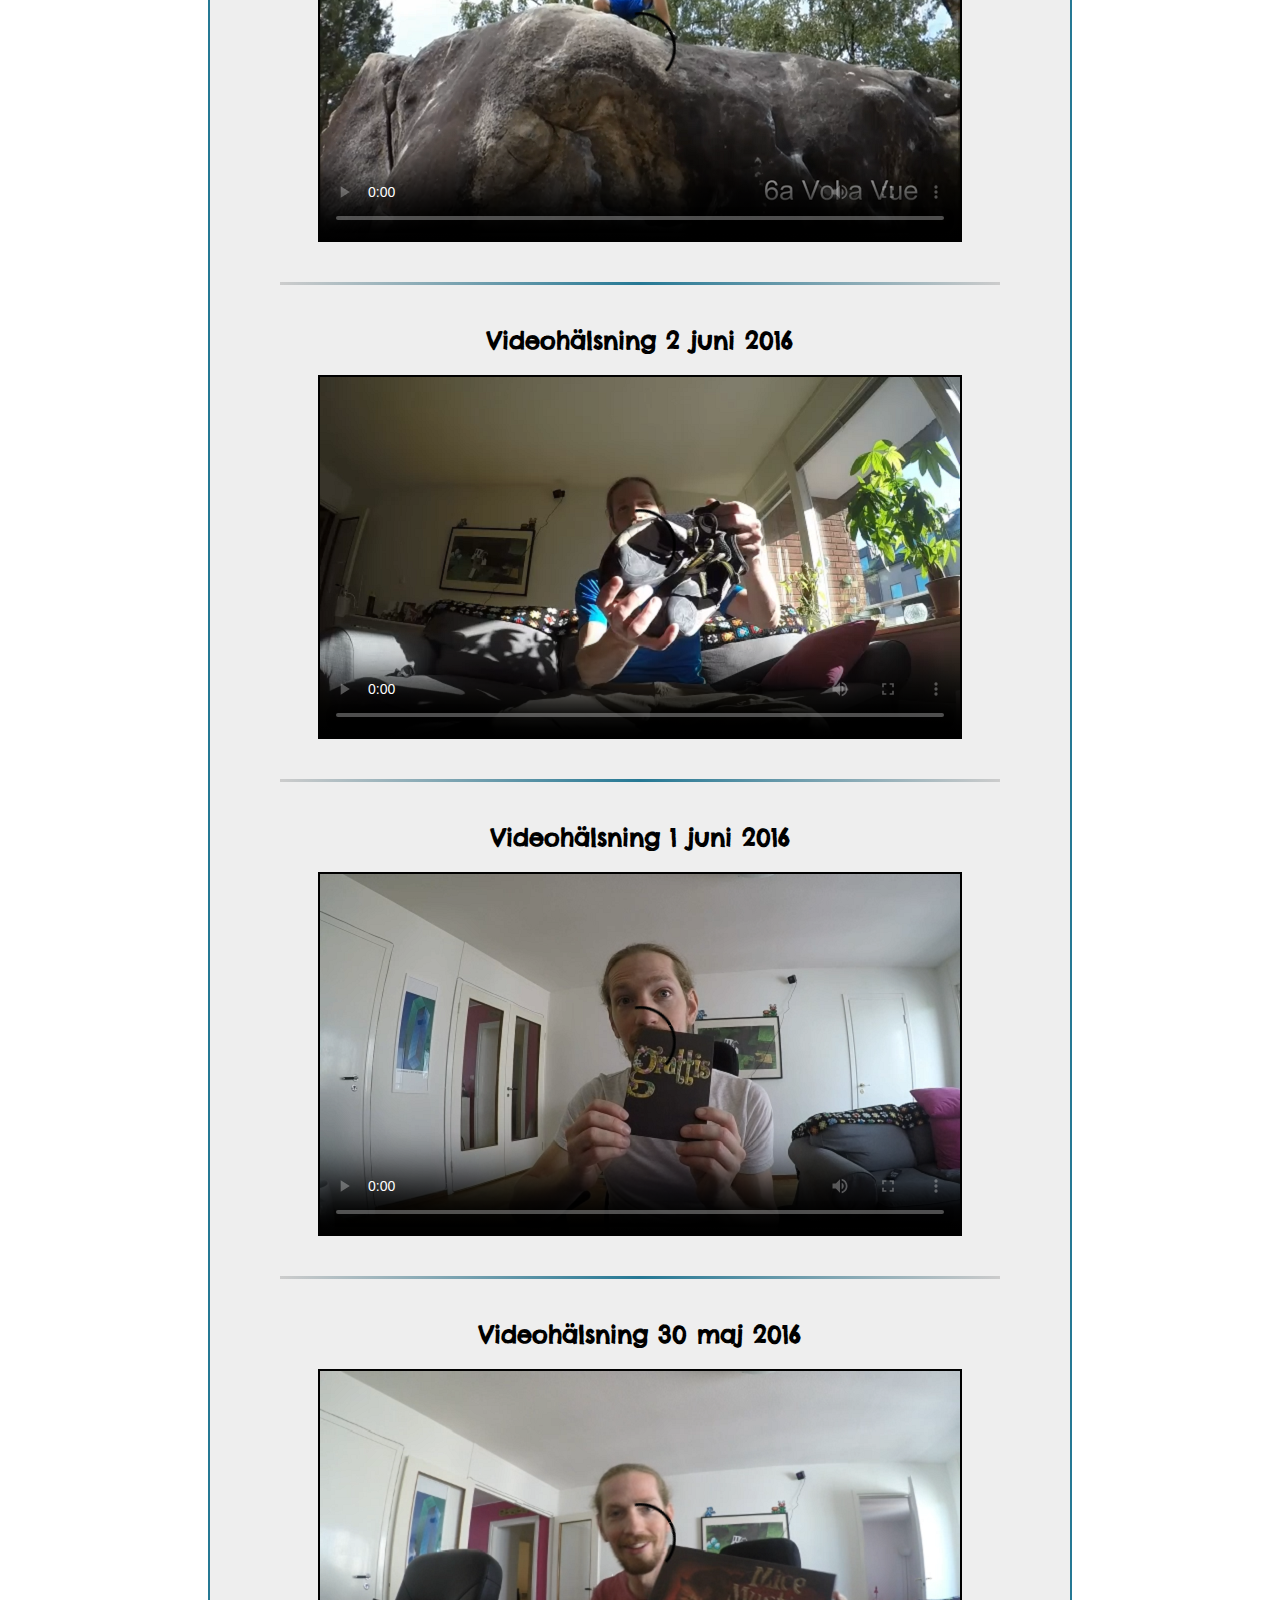
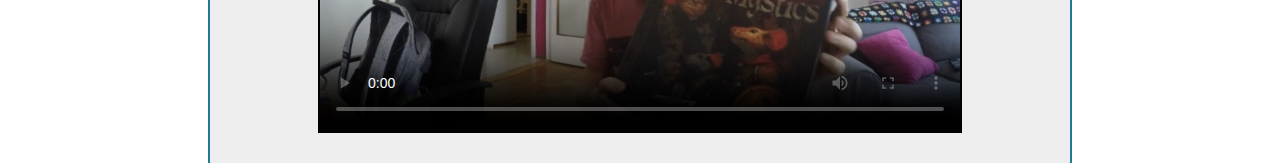
==== commit 7794f254: "Mov to mp4" ====
--- a/elliot/index.html
+++ b/elliot/index.html
@@ -37,7 +37,7 @@
     <hr>
     <h2>Videohälsning 03 januari 2017</h2>
     <video class="video" poster="thumb_9.jpg" controls>
-      <source src="../barn/2017-01-03-amelie.mov" type="video/mp4">
+      <source src="../barn/2017-01-03-amelie.mp4" type="video/mp4">
       Elliot, du behöver använda en webläsare som stödjer video!
     </video>
     <hr>
